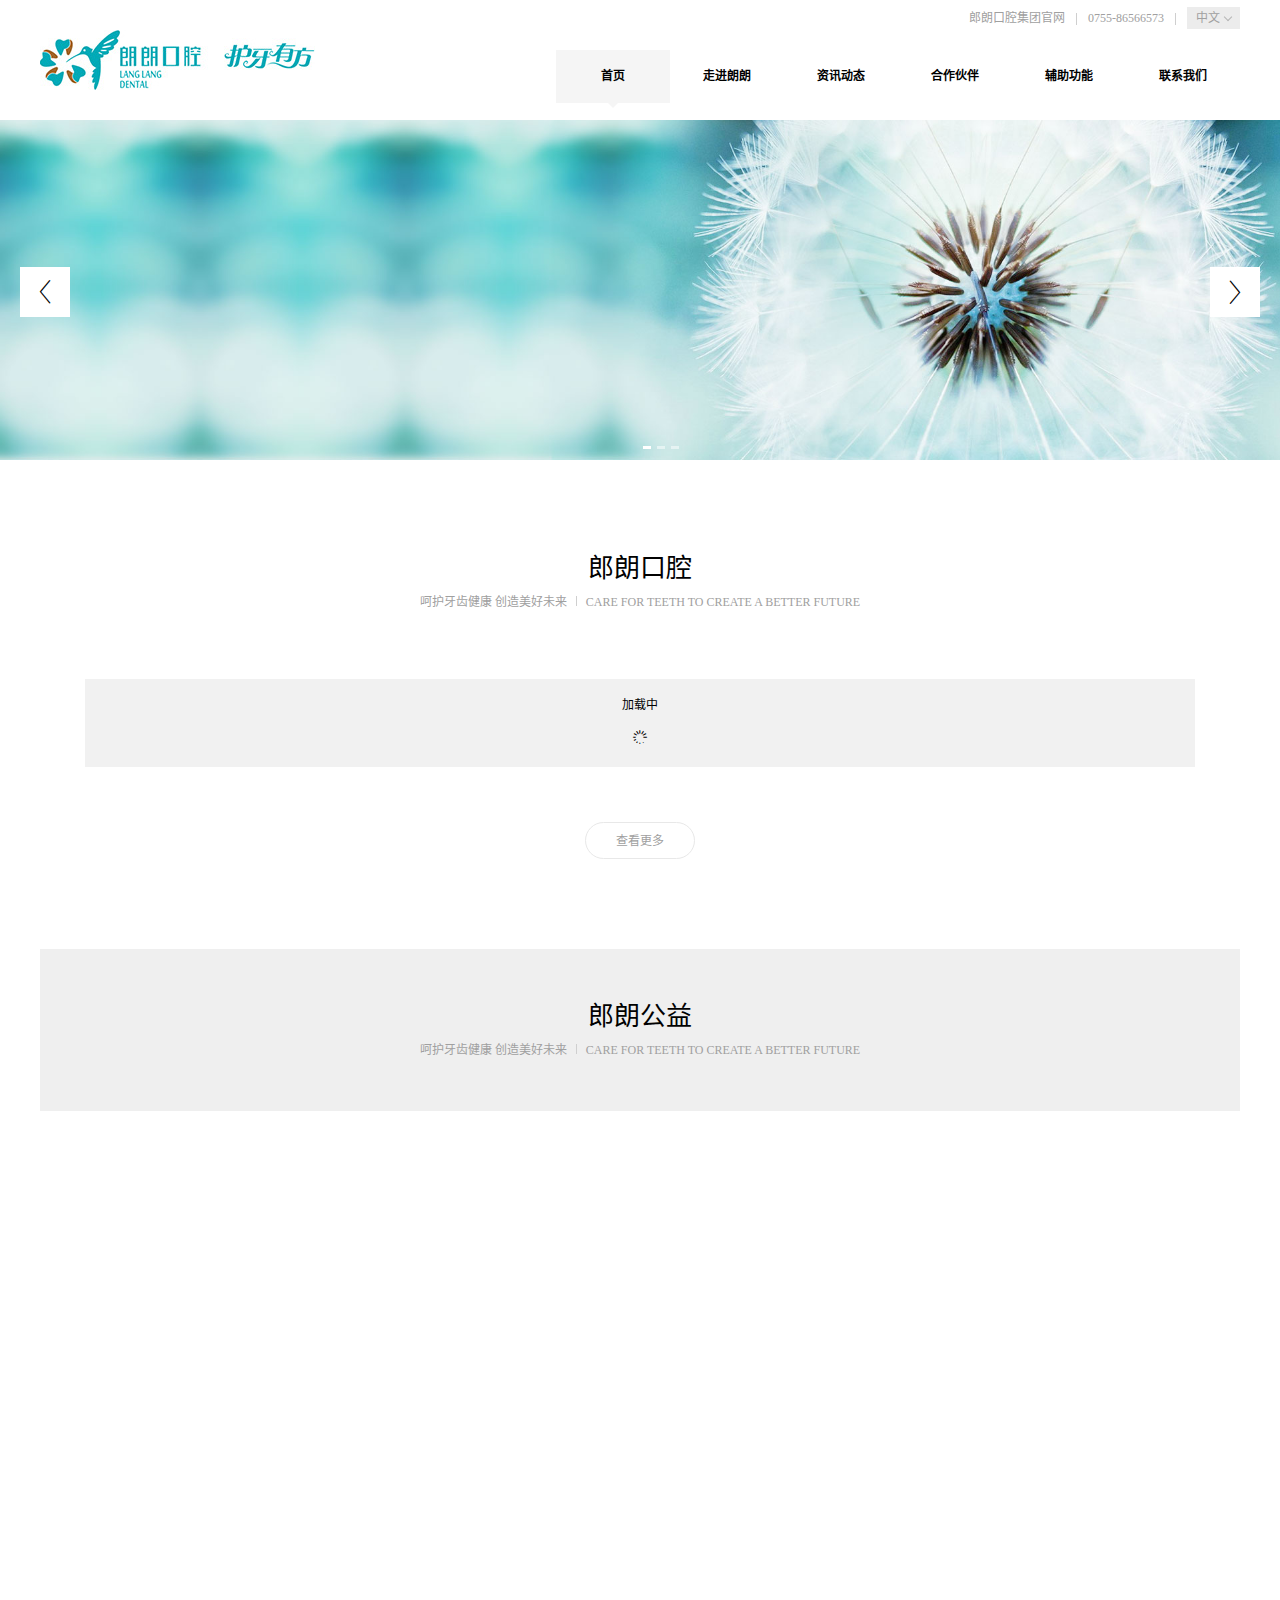
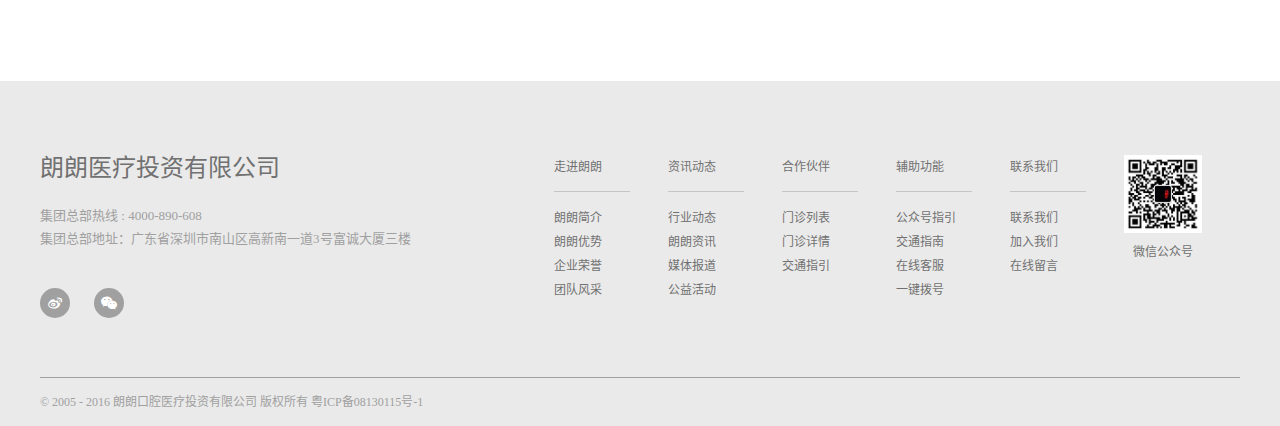
==== index.html @ 1590034e "中间广告部分采用弹性布局，用ajax获取内容" ====
<!DOCTYPE html>
<html lang="zh-cn">

<head>
  <meta charset="UTF-8" />
  <meta name="viewport" content="width=device-width, initial-scale=1.0" />
  <meta http-equiv="X-UA-Compatible" content="ie=edge,chrome=1" />
  <meta name="description" content="" />
  <meta name="keywords" content="" />
  <link rel="shortcut icon" href="favicon.ico" type="image/x-icon" />
  <link rel="stylesheet" href="./css/normalize.css" />
  <link rel="stylesheet" href="./css/common.css" />
  <link rel="stylesheet" href="./css/main.css" />
  <link rel="stylesheet" href="./front/iconfont/iconfont.css">

  <title>郎朗口腔</title>
</head>

<body>
  <!-- 头部start -->
  <div class="container">
    <header class="clearfix">
      <h1 class="logo pull-left">
        <a href="index.html" title="郎朗口腔">
          <!-- 上传到服务器href改成/即可 -->
          <img src="./images/logo.jpg" alt="郎朗口腔" />
        </a>
      </h1>
      <div class="pull-right">
        <div class="menu-link clearfix">
          <div class="lang">
            中文
            <!-- <i class="icon-arrow"></i> -->
            <ul>
              <li><a href="javascript:;">中文</a></li>
              <li><a href="javascript:;">英文</a></li>
            </ul>
          </div>
          <span class="link"></span>
          <a href="tel:0755-86566573" title="0755-86566573">0755-86566573</a>
          <span class="link"></span>
          <a href="index.html" title="郎朗口腔集团官网">郎朗口腔集团官网</a>
        </div>
        <!-- 无限极下拉菜单 -->
        <nav>
          <ul class="clearfix">
            <li class="current">
              <a href="javascript:;">首页</a>
              <ul>
                <li>
                  <a href="javascript:;" title="朗朗简介">朗朗简介</a>
                </li>
                <li>
                  <a href="javascript:;" title="朗朗优势">朗朗优势</a>
                </li>
                <li>
                  <a href="javascript:;" title="核心团队">核心团队</a>
                </li>
                <li>
                  <a href="javascript:;" title="郎朗历程">郎朗历程</a>
                  <ul>
                    <li>
                      <a href="javascript:;" title="朗朗简介">朗朗简介</a>
                    </li>
                    <li>
                      <a href="javascript:;" title="朗朗优势">朗朗优势</a>
                    </li>
                    <li>
                      <a href="javascript:;" title="核心团队">核心团队</a>
                    </li>
                    <li>
                      <a href="javascript:;" title="郎朗历程">郎朗历程</a>
                      <ul>
                        <li>
                          <a href="javascript:;" title="朗朗简介">朗朗简介</a>
                        </li>
                        <li>
                          <a href="javascript:;" title="朗朗优势">朗朗优势</a>
                        </li>
                        <li>
                          <a href="javascript:;" title="核心团队">核心团队</a>
                        </li>
                        <li>
                          <a href="javascript:;" title="郎朗历程">郎朗历程</a>
                        </li>
                      </ul>
                    </li>
                  </ul>
                </li>
              </ul>
            </li>
            <li>
              <a href="javascript:;">走进朗朗</a>
              <ul>
                <li>
                  <a href="javascript:;" title="朗朗简介">朗朗简介</a>
                </li>
                <li>
                  <a href="javascript:;" title="朗朗优势">朗朗优势</a>
                </li>
                <li>
                  <a href="javascript:;" title="核心团队">核心团队</a>
                </li>
                <li>
                  <a href="javascript:;" title="郎朗历程">郎朗历程</a>
                </li>
              </ul>
            </li>
            <li>
              <a href="javascript:;">资讯动态</a>
              <ul>
                <li>
                  <a href="javascript:;" title="朗朗简介">朗朗简介</a>
                </li>
                <li>
                  <a href="javascript:;" title="朗朗优势">朗朗优势</a>
                </li>
                <li>
                  <a href="javascript:;" title="核心团队">核心团队</a>
                </li>
                <li>
                  <a href="javascript:;" title="郎朗历程">郎朗历程</a>
                </li>
              </ul>
            </li>
            <li>
              <a href="javascript:;">合作伙伴</a>
              <ul>
                <li>
                  <a href="javascript:;" title="朗朗简介">朗朗简介</a>
                </li>
                <li>
                  <a href="javascript:;" title="朗朗优势">朗朗优势</a>
                </li>
                <li>
                  <a href="javascript:;" title="核心团队">核心团队</a>
                </li>
                <li>
                  <a href="javascript:;" title="郎朗历程">郎朗历程</a>
                </li>
              </ul>
            </li>
            <li>
              <a href="javascript:;">辅助功能</a>
              <ul>
                <li>
                  <a href="javascript:;" title="朗朗简介">朗朗简介</a>
                </li>
                <li>
                  <a href="javascript:;" title="朗朗优势">朗朗优势</a>
                </li>
                <li>
                  <a href="javascript:;" title="核心团队">核心团队</a>
                </li>
                <li>
                  <a href="javascript:;" title="郎朗历程">郎朗历程</a>
                </li>
              </ul>
            </li>
            <li>
              <a href="javascript:;">联系我们</a>
              <ul>
                <li>
                  <a href="javascript:;" title="朗朗简介">朗朗简介</a>
                </li>
                <li>
                  <a href="javascript:;" title="朗朗优势">朗朗优势</a>
                </li>
                <li>
                  <a href="javascript:;" title="核心团队">核心团队</a>
                </li>
                <li>
                  <a href="javascript:;" title="郎朗历程">郎朗历程</a>
                </li>
              </ul>
            </li>
          </ul>
        </nav>
      </div>
    </header>
  </div>
  <!-- 头部end -->
  <!-- 幻灯片区域start -->
  <div id="slide-wrap">
    <div class="slide-content">
      <ul class="clearfix">
        <li>
          <img src="./images/img.jpg" alt="朗朗口腔" width="100%" />
        </li>
        <li>
          <img src="./images/img.jpg" alt="朗朗口腔" width="100%" />
        </li>
        <li>
          <img src="./images/img.jpg" alt="朗朗口腔" width="100%" />
        </li>
      </ul>
    </div>
    <ul class="slide-nav">
      <a href="javascript:void(0);" class="current"></a>
      <a href="javascript:void(0);"></a>
      <a href="javascript:void(0);"></a>
    </ul>
    <span class="slide-prev"><i class="iconfont icon-jiantou-copy"></i></span>
    <span class="slide-next"><i class="iconfont icon-jiantou"></i></span>
  </div>
  <!-- 幻灯片区域end -->
  <!-- 内容区 -->
  <div class="container">
    <!-- 郎朗口腔start -->
    <div class="main-column padding-top-90 padding-bottom-70">
      <h3>郎朗口腔</h3>
      <p>呵护牙齿健康 创造美好未来<span></span>CARE FOR TEETH TO CREATE A BETTER FUTURE</p>
    </div>
    <div class="info-list">
      <div id="infoListWrap">
      </div>
      <a href="javascript:;" class="more-link">查看更多</a>
    </div>
    <!-- 郎朗口腔end -->

    <!-- 郎朗公益start -->
    <section class="welfare">
      <header>
        <div class="main-column padding-top-53 padding-bottom-53">
          <h3>郎朗公益</h3>
          <p>呵护牙齿健康 创造美好未来<span></span>CARE FOR TEETH TO CREATE A BETTER FUTURe</p>
        </div>
      </header>
      <div class="welfare-wrap" id="welfareWrap">
        <!-- <div class="row">
          <div class="content-flex">
            <div class="content-flex-big">
              <img src="images/pic002.jpg" alt="爱能养老院活动">
            </div>
            <div class="content-flex-small" style="background-color:#eae9e4;">
              <div class="content-dec">
                <h4 class="title">爱能养老院活动</h4>
                <time datetime="2016-09-17" public="2016-09-17 12:00:00">2016-09-17</time>
                <i class="line"></i>
                <a href="" class="link-more">查看更多<i class="iconfont icon-jiantou1"></i></a>
              </div>
            </div>
          </div>
        </div>
        <div class="row">
          <div class="content-flex">
            <div class="content-flex-big">
              <div class="content-dec">
                <h4 class="title">美吉姆早教义诊活动</h4>
                <time datetime="2016-09-17" public="2016-09-17 12:00:00">2016-09-17</time>
                <i class="line"></i>
                <p>
                  在“牙齿健康从娃娃抓起”大型美吉姆公益义诊活动现场，参与活动的朗朗口腔辽宁分公司儿童口腔专家王阳有着丰富的临床治疗经验，包括儿童龋病、儿童口腔外科、儿童错颌畸形早期矫治等，囊括了儿童口腔健康的各个方面。王医生现场对孩子们进行了细致的口腔检查
                </p>
                <a href="" class="link-more">查看更多<i class="iconfont icon-jiantou1"></i></a>
              </div>
            </div>
            <div class="content-flex-small">
              <img src="images/pic003.jpg" alt="美吉姆早教义诊活动">
            </div>
          </div>
        </div>
        <div class="row">
          <div class="content-flex">
            <div class="content-flex-big" style="background-color:#e03854;">
              <div class="content-dec">
                <h4 class="title">商业城公益捐赠活动</h4>
                <time datetime="2016-09-17" public="2016-09-17 12:00:00">2016-09-17</time>
                <i class="line"></i>
                <p>
                  朗朗口腔辽宁分公司于2016年9月17日在沈阳核心商圈中街商业城举办公益助残捐赠活动，本次共计为辽宁省残疾人福利基金会捐助善款184500元，朗朗口腔辽宁分公司CEO张显威、总经理杜忠华、原省委宣传部副部长葛本亮、辽宁省残联秘书长胡雅菊、商业城总经理刘丽
                </p>
                <a href="" class="link-more">查看更多<i class="iconfont icon-jiantou1"></i></a>
              </div>
            </div>
            <div class="content-flex-small">
              <img src="images/pic004.jpg" alt="商业城公益捐赠活动">
            </div>
          </div>
        </div> -->
      </div>
  </div>
  </section>
  <!-- 郎朗公益end -->
  </div>
  <!-- 页脚 -->
  <footer>
    <div class="container">
      <div class="clearfix">
        <div class="pull-left">
          <address class="footer-contact-info">
            <h5>朗朗医疗投资有限公司</h5>
            <p>
              集团总部热线 : <a href="tel:4000-890-608" title="4000-890-608">4000-890-608</a>
            </p>
            <p>
              集团总部地址：广东省深圳市南山区高新南一道3号富诚大厦三楼
            </p>
          </address>
          <ul class="share clearfix">
            <a href="">
              <p><img src="./images/code.jpg" alt=""></p>
              <i class="iconfont icon-weibo"></i>
            </a>
            <a href="">
              <p><img src="./images/code.jpg" alt=""></p>
              <i class="iconfont icon-weixin"></i>
            </a>
          </ul>
        </div>
        <div class="pull-right">
          <ul class="footer-menu clearfix">
            <dl>
              <dt><a href="" title="走进朗朗">走进朗朗</a></dt>
              <dd><a href="" title="朗朗简介">朗朗简介</a></dd>
              <dd><a href="" title="朗朗优势">朗朗优势</a></dd>
              <dd><a href="" title="企业荣誉">企业荣誉</a></dd>
              <dd><a href="" title="团队风采">团队风采</a></dd>
            </dl>

            <dl>
              <dt><a href="" title="资讯动态">资讯动态</a></dt>
              <dd><a href="" title="行业动态">行业动态</a></dd>
              <dd><a href="" title="朗朗资讯">朗朗资讯</a></dd>
              <dd><a href="" title="媒体报道">媒体报道</a></dd>
              <dd><a href="" title="公益活动">公益活动</a></dd>
            </dl>
            <dl>
              <dt><a href="" title="合作伙伴">合作伙伴</a></dt>
              <dd><a href="" title="门诊列表">门诊列表</a></dd>
              <dd><a href="" title="门诊详情">门诊详情</a></dd>
              <dd><a href="" title="交通指引">交通指引</a></dd>
            </dl>
            <dl>
              <dt><a href="" title="辅助功能">辅助功能</a></dt>
              <dd><a href="" title="公众号指引">公众号指引</a></dd>
              <dd><a href="" title="交通指南">交通指南</a></dd>
              <dd><a href="" title="在线客服">在线客服</a></dd>
              <dd><a href="" title="一键拨号">一键拨号</a></dd>
            </dl>
            <dl>
              <dt><a href="" title="联系我们">联系我们</a></dt>
              <dd><a href="" title="联系我们">联系我们</a></dd>
              <dd><a href="" title="加入我们">加入我们</a></dd>
              <dd><a href="" title="在线留言">在线留言</a></dd>
            </dl>
            <dl>
              <div class="wechat-code">
                <img src="./images/code.jpg" alt="扫码关注朗朗口腔">
                <p class="text-center">微信公众号</p>
              </div>
            </dl>
          </ul>

        </div>
      </div>
      <div id="copyright">© 2005 - 2016 朗朗口腔医疗投资有限公司 版权所有 粤ICP备08130115号-1</div>
    </div>
  </footer>
  <script src="./js/jquery.min.js"></script>
  <script src="./js/common.js"></script>
  <script src="./js/banner.js"></script>
  <script>
    loadingMsg({
      wrap: 'infoListWrap',
      msg: '加载中'
    });
    $.ajax({
      url: "./data/index.php",
      dataType: "json",
      async: true,
      cache: false,
      data: {
        "categoryId": 123456
      },
      type: "POST",
      beforeSend: function () {

      },
      success: function (req) {
        let infoListWrap = document.getElementById('infoListWrap');
        if (!req.data || req.data.length === 0) {
          loadingMsg({
            wrap: 'infoListWrap',
            msg: '当前没有数据'
          });
          return false;
        }
        let ul = '<ul class="clearfix">';
        let n = req.data.length;
        console.log(n);
        req.data.forEach(item => {

          let img = item.imgUrl;
          let title = item.title;
          let dec = item.dec;
          ul += `<figure>
                <a href="./data/newsDetail.php?id=${item.id}">
                <img src="${img}" alt="${title}">
                <figcaption>${title}</figcaption>
                <p>${dec}</p>
                </a>
              </figure>`;
        })
        ul += '</ul>';

        infoListWrap.innerHTML = ul;
      },
      complete: function () {

      },
      error: function () {

      }
    });
    $.ajax({
      url: "./data/index.php",
      dataType: "json",
      async: true,
      cache: false,
      data: {
        module: "welfare",
        categoryId: 10000
      },
      type: "POST",
      beforeSend: function () {
      },
      success: function (req) {
        let welfare = document.getElementById('welfareWrap');
        let data = req.data;
        let html = '';
        html += `
          <div class="row">
            <div class="content-flex">
              <div class="content-flex-big">
                <img src="${data[0].imgUrl}" alt="${data[0].title}">
              </div>
              <div class="content-flex-small" style="background-color:#${data[0].bgColor}">
                <div class="content-dec">
                  <h4 class="title">${data[0].title}</h4>
                  <time datetime="${data[0].date}" public="${data[0].date}">${data[0].date}</time>
                  <i class="line"></i>
                  <a href="" class="link-more">查看更多<i class="iconfont icon-jiantou1"></i></a>
                </div>
              </div>
            </div>
          </div>
          `;
        data.forEach((item, index) => {
          if(index!=0){
            html += `
            <div class="row">
              <div class="content-flex">
                <div class="content-flex-big ${item.color}" style="background-color:#${item.bgColor}">
                  <div class="content-dec">
                    <h4 class="title">${item.title}</h4>
                    <time datetime="${item.date}" public="${item.date} 12:00:00">${item.date}</time>
                    <i class="line"></i>
                    <p>${item.dec}</p>
                    <a href="" class="link-more">查看更多<i class="iconfont icon-jiantou1"></i></a>
                  </div>
                </div>
                <div class="content-flex-small">
                  <img src="${item.imgUrl}" alt="${item.title}">
                </div>
              </div>
            </div>
          `;
          }
        })
        welfare.innerHTML = html;
      },
      complete: function () {
      },
      error: function () {
      }
    });
  </script>
</body>

</html>
---- css/common.css ----
@charset "UTF-8";
.color-main {
  color: #21b8c6; }

.color-second {
  color: #b45d01; }

.text-main {
  color: #010101; }

.container {
  width: 1200px;
  margin: 0 auto;
  /* 居中 */ }

.pull-left {
  float: left; }

.pull-right {
  float: right; }

.text-left {
  text-align: left; }

.text-right {
  text-align: right; }

.text-center {
  text-align: center; }

.logo {
  /* float: left; logo在最左边 */
  margin: 30px 0;
  /* 解决图片下方空隙的bug 因为图片默认是inline*/ }
  .logo img {
    display: block; }

/* 顶部的菜单 */
.menu-link {
  margin-top: 7px;
  margin-bottom: 21px;
  line-height: 22px; }
  .menu-link a,
  .menu-link span,
  .menu-link div {
    float: right; }
  .menu-link a {
    color: #a0a0a0; }
  .menu-link .link {
    width: 1px;
    height: 12px;
    margin: 6px 11px 0;
    /* 父级设置了行高，但是span里没有文字，所以无法垂直居中 */
    background-color: #cfcfcf; }

/* 语言菜单 */
.lang {
  position: relative;
  width: 53px;
  height: 22px;
  background-color: #ececec;
  color: #a0a0a0;
  text-align: center; }
  .lang:hover ul {
    display: block; }
  .lang:after {
    content: '';
    display: inline-block;
    width: 6px;
    height: 6px;
    margin: 0 0 2px 2px;
    /* 如果设置的宽高大于图片的宽高，图片会repeat */
    border-left: 1px solid #b5b5b5;
    border-bottom: 1px solid #b5b5b5;
    -webkit-box-sizing: border-box;
    -moz-box-sizing: border-box;
    -ms-box-sizing: border-box;
    -o-box-sizing: border-box;
    box-sizing: border-box;
    transform: rotate(-45deg); }
  .lang ul {
    display: none;
    position: absolute;
    z-index: 10;
    top: 100%;
    right: 0;
    width: 95px;
    background-color: #ececec; }
  .lang a {
    display: block;
    width: 100%;
    height: 28px;
    line-height: 28px;
    text-align: center; }
    .lang a:hover {
      color: #21b8c6;
      background-color: #e0e0e0; }

nav > ul > li {
  float: left; }
  nav > ul > li > a {
    color: black;
    font-weight: bold; }
    nav > ul > li > a:after {
      content: "";
      display: none;
      position: absolute;
      bottom: -5px;
      left: 50%;
      margin-left: -5px;
      z-index: 2;
      border-top: 5px solid #f5f5f5;
      border-right: 5px solid transparent;
      border-left: 5px solid transparent; }
  nav > ul > li:hover a, nav > ul > li.current a {
    background-color: #f5f5f5; }
    nav > ul > li:hover a::after, nav > ul > li.current a::after {
      display: block; }
  nav > ul > li > ul {
    padding-top: 17px; }
nav li {
  position: relative; }
  nav li:hover > ul {
    display: block; }
  nav li a {
    display: block;
    width: 114px;
    height: 53px;
    text-align: center;
    line-height: 53px; }
nav ul ul {
  display: none;
  position: absolute;
  z-index: 11;
  left: 0; }
  nav ul ul a {
    height: 41px;
    line-height: 41px;
    color: #3e3e3e; }
    nav ul ul a:hover {
      background-color: #eaeaea; }
  nav ul ul ul {
    left: 100%;
    top: 0; }

/* footer开始 */
footer {
  padding-top: 74px;
  background-color: #eaeaea; }

#copyright {
  margin-top: 59px;
  border-top: 1px solid #a0a0a0;
  line-height: 48px;
  color: #a0a0a0; }

.footer-contact-info h5 {
  margin-bottom: 22px;
  font-size: 24px;
  color: #717171;
  text-transform: uppercase; }
.footer-contact-info p {
  font-size: 13px;
  color: #a0a0a0;
  line-height: 23px; }
.footer-contact-info a {
  color: #a0a0a0; }

.share {
  margin-top: 38px; }
  .share a {
    position: relative;
    float: left;
    width: 30px;
    height: 30px;
    margin-right: 24px;
    background-color: #a0a0a0;
    line-height: 30px;
    text-align: center;
    color: #fff;
    font-size: 14px;
    /* 圆角 */
    border-radius: 100px; }
    .share a:hover p {
      visibility: visible;
      bottom: 150%;
      opacity: 1;
      filter: alpha(opacity=100); }
  .share p {
    visibility: hidden;
    /* 会占据文档流 */
    position: absolute;
    width: 80px;
    height: 80px;
    padding: 4px;
    bottom: 100%;
    left: 50%;
    margin-left: -44px;
    background-color: #fff;
    border-radius: 6px;
    opacity: 0;
    filter: alpha(opacity=0);
    filter: drop-shadow(0 0 10px rgba(0, 0, 0, 0.16));
    -webkit-transition: all 0.3s ease 0s;
    -moz-transition: all 0.3s ease 0s;
    -ms-transition: all 0.3s ease 0s;
    -o-transition: all 0.3s ease 0s;
    transition: all 0.3s ease 0s; }
    .share p::after {
      content: "";
      position: absolute;
      bottom: -4px;
      left: 50%;
      margin-left: -4px;
      border-top: 4px solid #fff;
      border-right: 4px solid transparent;
      border-left: 4px solid transparent; }
  .share img {
    width: 100%;
    height: 100%; }
  .share a:first-child:hover {
    background-color: #dc261b; }
  .share a:last-child:hover {
    background-color: #3cb035; }

.footer-menu dl {
  float: left;
  margin-right: 38px; }
  .footer-menu dl img {
    width: 100%;
    height: 100%;
    margin-bottom: 9px;
    border: 2px solid #fff;
    -webkit-box-sizing: border-box;
    -moz-box-sizing: border-box;
    -ms-box-sizing: border-box;
    -o-box-sizing: border-box;
    box-sizing: border-box; }
.footer-menu dt {
  padding-bottom: 17px;
  padding-right: 28px;
  margin-bottom: 14px;
  margin-top: 6px;
  border-bottom: 1px solid #c5c5c5; }
.footer-menu dd {
  line-height: 24px; }
.footer-menu a,
.footer-menu p {
  color: #717171; }

.wechat-code {
  width: 78px; }

/* 主体内容的标题 */
.main-column {
  text-align: center; }
  .main-column h3 {
    font-size: 26px;
    font-weight: normal; }
  .main-column p {
    margin-top: 12px;
    color: #a0a0a0;
    text-transform: uppercase; }
  .main-column span {
    display: inline-block;
    height: 10px;
    margin: 0 9px;
    border-left: 1px solid #cfcfcf; }

/* 加载提示 */
.loading-wait {
  padding: 20px 0;
  background-color: #f1f1f1;
  text-align: center;
  font-weight: normal; }
  .loading-wait .loading-icon {
    margin-top: 15px;
    -webkit-transform: rotate(0deg);
    -moz-transform: rotate(0deg);
    -ms-transform: rotate(0deg);
    -o-transform: rotate(0deg);
    transform: rotate(0deg);
    animation: loading 1s ease infinite; }

@keyframes loading {
  from {
    transform: rotate(0deg); }
  to {
    transform: rotate(360deg); } }
/* 查看更多按钮 */
.link-more {
  display: block;
  width: 92px;
  height: 29px;
  border: solid 1px #676767;
  line-height: 29px;
  text-align: center;
  color: #010101; }
  .link-more i {
    position: relative;
    top: 1px;
    margin-left: 6px;
    font-weight: 700; }

/* clearfix 清浮动 添加到父级元素上即可*/
.clearfix:after {
  content: ".";
  display: block;
  height: 0;
  clear: both;
  visibility: hidden; }

.clearfix {
  display: inline-block; }

* html .clearfix {
  height: 1%; }

.clearfix {
  display: block; }

/* for循环定义padding偏移量 */
.padding-top-1 {
  padding-top: 1px; }

.padding-bottom-1 {
  padding-bottom: 1px; }

.padding-top-2 {
  padding-top: 2px; }

.padding-bottom-2 {
  padding-bottom: 2px; }

.padding-top-3 {
  padding-top: 3px; }

.padding-bottom-3 {
  padding-bottom: 3px; }

.padding-top-4 {
  padding-top: 4px; }

.padding-bottom-4 {
  padding-bottom: 4px; }

.padding-top-5 {
  padding-top: 5px; }

.padding-bottom-5 {
  padding-bottom: 5px; }

.padding-top-6 {
  padding-top: 6px; }

.padding-bottom-6 {
  padding-bottom: 6px; }

.padding-top-7 {
  padding-top: 7px; }

.padding-bottom-7 {
  padding-bottom: 7px; }

.padding-top-8 {
  padding-top: 8px; }

.padding-bottom-8 {
  padding-bottom: 8px; }

.padding-top-9 {
  padding-top: 9px; }

.padding-bottom-9 {
  padding-bottom: 9px; }

.padding-top-10 {
  padding-top: 10px; }

.padding-bottom-10 {
  padding-bottom: 10px; }

.padding-top-11 {
  padding-top: 11px; }

.padding-bottom-11 {
  padding-bottom: 11px; }

.padding-top-12 {
  padding-top: 12px; }

.padding-bottom-12 {
  padding-bottom: 12px; }

.padding-top-13 {
  padding-top: 13px; }

.padding-bottom-13 {
  padding-bottom: 13px; }

.padding-top-14 {
  padding-top: 14px; }

.padding-bottom-14 {
  padding-bottom: 14px; }

.padding-top-15 {
  padding-top: 15px; }

.padding-bottom-15 {
  padding-bottom: 15px; }

.padding-top-16 {
  padding-top: 16px; }

.padding-bottom-16 {
  padding-bottom: 16px; }

.padding-top-17 {
  padding-top: 17px; }

.padding-bottom-17 {
  padding-bottom: 17px; }

.padding-top-18 {
  padding-top: 18px; }

.padding-bottom-18 {
  padding-bottom: 18px; }

.padding-top-19 {
  padding-top: 19px; }

.padding-bottom-19 {
  padding-bottom: 19px; }

.padding-top-20 {
  padding-top: 20px; }

.padding-bottom-20 {
  padding-bottom: 20px; }

.padding-top-21 {
  padding-top: 21px; }

.padding-bottom-21 {
  padding-bottom: 21px; }

.padding-top-22 {
  padding-top: 22px; }

.padding-bottom-22 {
  padding-bottom: 22px; }

.padding-top-23 {
  padding-top: 23px; }

.padding-bottom-23 {
  padding-bottom: 23px; }

.padding-top-24 {
  padding-top: 24px; }

.padding-bottom-24 {
  padding-bottom: 24px; }

.padding-top-25 {
  padding-top: 25px; }

.padding-bottom-25 {
  padding-bottom: 25px; }

.padding-top-26 {
  padding-top: 26px; }

.padding-bottom-26 {
  padding-bottom: 26px; }

.padding-top-27 {
  padding-top: 27px; }

.padding-bottom-27 {
  padding-bottom: 27px; }

.padding-top-28 {
  padding-top: 28px; }

.padding-bottom-28 {
  padding-bottom: 28px; }

.padding-top-29 {
  padding-top: 29px; }

.padding-bottom-29 {
  padding-bottom: 29px; }

.padding-top-30 {
  padding-top: 30px; }

.padding-bottom-30 {
  padding-bottom: 30px; }

.padding-top-31 {
  padding-top: 31px; }

.padding-bottom-31 {
  padding-bottom: 31px; }

.padding-top-32 {
  padding-top: 32px; }

.padding-bottom-32 {
  padding-bottom: 32px; }

.padding-top-33 {
  padding-top: 33px; }

.padding-bottom-33 {
  padding-bottom: 33px; }

.padding-top-34 {
  padding-top: 34px; }

.padding-bottom-34 {
  padding-bottom: 34px; }

.padding-top-35 {
  padding-top: 35px; }

.padding-bottom-35 {
  padding-bottom: 35px; }

.padding-top-36 {
  padding-top: 36px; }

.padding-bottom-36 {
  padding-bottom: 36px; }

.padding-top-37 {
  padding-top: 37px; }

.padding-bottom-37 {
  padding-bottom: 37px; }

.padding-top-38 {
  padding-top: 38px; }

.padding-bottom-38 {
  padding-bottom: 38px; }

.padding-top-39 {
  padding-top: 39px; }

.padding-bottom-39 {
  padding-bottom: 39px; }

.padding-top-40 {
  padding-top: 40px; }

.padding-bottom-40 {
  padding-bottom: 40px; }

.padding-top-41 {
  padding-top: 41px; }

.padding-bottom-41 {
  padding-bottom: 41px; }

.padding-top-42 {
  padding-top: 42px; }

.padding-bottom-42 {
  padding-bottom: 42px; }

.padding-top-43 {
  padding-top: 43px; }

.padding-bottom-43 {
  padding-bottom: 43px; }

.padding-top-44 {
  padding-top: 44px; }

.padding-bottom-44 {
  padding-bottom: 44px; }

.padding-top-45 {
  padding-top: 45px; }

.padding-bottom-45 {
  padding-bottom: 45px; }

.padding-top-46 {
  padding-top: 46px; }

.padding-bottom-46 {
  padding-bottom: 46px; }

.padding-top-47 {
  padding-top: 47px; }

.padding-bottom-47 {
  padding-bottom: 47px; }

.padding-top-48 {
  padding-top: 48px; }

.padding-bottom-48 {
  padding-bottom: 48px; }

.padding-top-49 {
  padding-top: 49px; }

.padding-bottom-49 {
  padding-bottom: 49px; }

.padding-top-50 {
  padding-top: 50px; }

.padding-bottom-50 {
  padding-bottom: 50px; }

.padding-top-51 {
  padding-top: 51px; }

.padding-bottom-51 {
  padding-bottom: 51px; }

.padding-top-52 {
  padding-top: 52px; }

.padding-bottom-52 {
  padding-bottom: 52px; }

.padding-top-53 {
  padding-top: 53px; }

.padding-bottom-53 {
  padding-bottom: 53px; }

.padding-top-54 {
  padding-top: 54px; }

.padding-bottom-54 {
  padding-bottom: 54px; }

.padding-top-55 {
  padding-top: 55px; }

.padding-bottom-55 {
  padding-bottom: 55px; }

.padding-top-56 {
  padding-top: 56px; }

.padding-bottom-56 {
  padding-bottom: 56px; }

.padding-top-57 {
  padding-top: 57px; }

.padding-bottom-57 {
  padding-bottom: 57px; }

.padding-top-58 {
  padding-top: 58px; }

.padding-bottom-58 {
  padding-bottom: 58px; }

.padding-top-59 {
  padding-top: 59px; }

.padding-bottom-59 {
  padding-bottom: 59px; }

.padding-top-60 {
  padding-top: 60px; }

.padding-bottom-60 {
  padding-bottom: 60px; }

.padding-top-61 {
  padding-top: 61px; }

.padding-bottom-61 {
  padding-bottom: 61px; }

.padding-top-62 {
  padding-top: 62px; }

.padding-bottom-62 {
  padding-bottom: 62px; }

.padding-top-63 {
  padding-top: 63px; }

.padding-bottom-63 {
  padding-bottom: 63px; }

.padding-top-64 {
  padding-top: 64px; }

.padding-bottom-64 {
  padding-bottom: 64px; }

.padding-top-65 {
  padding-top: 65px; }

.padding-bottom-65 {
  padding-bottom: 65px; }

.padding-top-66 {
  padding-top: 66px; }

.padding-bottom-66 {
  padding-bottom: 66px; }

.padding-top-67 {
  padding-top: 67px; }

.padding-bottom-67 {
  padding-bottom: 67px; }

.padding-top-68 {
  padding-top: 68px; }

.padding-bottom-68 {
  padding-bottom: 68px; }

.padding-top-69 {
  padding-top: 69px; }

.padding-bottom-69 {
  padding-bottom: 69px; }

.padding-top-70 {
  padding-top: 70px; }

.padding-bottom-70 {
  padding-bottom: 70px; }

.padding-top-71 {
  padding-top: 71px; }

.padding-bottom-71 {
  padding-bottom: 71px; }

.padding-top-72 {
  padding-top: 72px; }

.padding-bottom-72 {
  padding-bottom: 72px; }

.padding-top-73 {
  padding-top: 73px; }

.padding-bottom-73 {
  padding-bottom: 73px; }

.padding-top-74 {
  padding-top: 74px; }

.padding-bottom-74 {
  padding-bottom: 74px; }

.padding-top-75 {
  padding-top: 75px; }

.padding-bottom-75 {
  padding-bottom: 75px; }

.padding-top-76 {
  padding-top: 76px; }

.padding-bottom-76 {
  padding-bottom: 76px; }

.padding-top-77 {
  padding-top: 77px; }

.padding-bottom-77 {
  padding-bottom: 77px; }

.padding-top-78 {
  padding-top: 78px; }

.padding-bottom-78 {
  padding-bottom: 78px; }

.padding-top-79 {
  padding-top: 79px; }

.padding-bottom-79 {
  padding-bottom: 79px; }

.padding-top-80 {
  padding-top: 80px; }

.padding-bottom-80 {
  padding-bottom: 80px; }

.padding-top-81 {
  padding-top: 81px; }

.padding-bottom-81 {
  padding-bottom: 81px; }

.padding-top-82 {
  padding-top: 82px; }

.padding-bottom-82 {
  padding-bottom: 82px; }

.padding-top-83 {
  padding-top: 83px; }

.padding-bottom-83 {
  padding-bottom: 83px; }

.padding-top-84 {
  padding-top: 84px; }

.padding-bottom-84 {
  padding-bottom: 84px; }

.padding-top-85 {
  padding-top: 85px; }

.padding-bottom-85 {
  padding-bottom: 85px; }

.padding-top-86 {
  padding-top: 86px; }

.padding-bottom-86 {
  padding-bottom: 86px; }

.padding-top-87 {
  padding-top: 87px; }

.padding-bottom-87 {
  padding-bottom: 87px; }

.padding-top-88 {
  padding-top: 88px; }

.padding-bottom-88 {
  padding-bottom: 88px; }

.padding-top-89 {
  padding-top: 89px; }

.padding-bottom-89 {
  padding-bottom: 89px; }

.padding-top-90 {
  padding-top: 90px; }

.padding-bottom-90 {
  padding-bottom: 90px; }

.padding-top-91 {
  padding-top: 91px; }

.padding-bottom-91 {
  padding-bottom: 91px; }

.padding-top-92 {
  padding-top: 92px; }

.padding-bottom-92 {
  padding-bottom: 92px; }

.padding-top-93 {
  padding-top: 93px; }

.padding-bottom-93 {
  padding-bottom: 93px; }

.padding-top-94 {
  padding-top: 94px; }

.padding-bottom-94 {
  padding-bottom: 94px; }

.padding-top-95 {
  padding-top: 95px; }

.padding-bottom-95 {
  padding-bottom: 95px; }

.padding-top-96 {
  padding-top: 96px; }

.padding-bottom-96 {
  padding-bottom: 96px; }

.padding-top-97 {
  padding-top: 97px; }

.padding-bottom-97 {
  padding-bottom: 97px; }

.padding-top-98 {
  padding-top: 98px; }

.padding-bottom-98 {
  padding-bottom: 98px; }

.padding-top-99 {
  padding-top: 99px; }

.padding-bottom-99 {
  padding-bottom: 99px; }

.padding-top-100 {
  padding-top: 100px; }

.padding-bottom-100 {
  padding-bottom: 100px; }
---- css/main.css ----
@charset "UTF-8";
#slide-wrap {
  position: relative;
  overflow: hidden; }

.slide-content {
  position: relative;
  left: 0;
  -webkit-transition: all 1s ease 0s;
  -moz-transition: all 1s ease 0s;
  -ms-transition: all 1s ease 0s;
  -o-transition: all 1s ease 0s;
  transition: all 1s ease 0s; }
  .slide-content li {
    float: left; }

.slide-nav {
  position: absolute;
  left: 50%;
  bottom: 15px;
  font-size: 0;
  z-index: 2;
  text-align: center; }
  .slide-nav a {
    display: inline-block;
    width: 8px;
    height: 3px;
    margin: 0 3px;
    background-color: #fff;
    opacity: 0.5;
    filter: alpha(opacity=50); }
    .slide-nav a.current {
      opacity: 1;
      filter: alpha(opacity=100); }

.slide-prev,
.slide-next {
  position: absolute;
  top: 50%;
  width: 50px;
  height: 50px;
  margin-top: -25px;
  background-color: #fff;
  line-height: 50px;
  text-align: center;
  cursor: pointer; }
  .slide-prev .iconfont,
  .slide-next .iconfont {
    font-size: 24px; }

.slide-next {
  right: 20px; }

.slide-prev {
  left: 20px; }

/* 图文列表 */
.info-list {
  padding: 0 45px; }
  .info-list figure {
    float: left;
    width: 33.33333%;
    padding: 0 25px;
    -webkit-box-sizing: border-box;
    -moz-box-sizing: border-box;
    -ms-box-sizing: border-box;
    -o-box-sizing: border-box;
    box-sizing: border-box; }
  .info-list img {
    width: 100%; }
  .info-list figcaption {
    padding: 24px 0 10px 0;
    margin-bottom: 11px;
    border-bottom: 1px solid #a0a0a0;
    font-size: 18px;
    color: #010101; }
  .info-list p {
    line-height: 22px;
    color: #a0a0a0; }

.more-link {
  display: block;
  width: 108px;
  height: 35px;
  margin: 55px auto 90px;
  border: solid 1px #e8e8e8;
  border-radius: 100px;
  font-weight: normal;
  line-height: 37px;
  color: #a0a0a0;
  text-align: center;
  -webkit-transition: all 0.5s ease 0s;
  -moz-transition: all 0.5s ease 0s;
  -ms-transition: all 0.5s ease 0s;
  -o-transition: all 0.5s ease 0s;
  transition: all 0.5s ease 0s; }
  .more-link:hover {
    background-color: #21b8c6;
    color: #fff;
    border-color: #21b8c6; }

/* 郎朗公益 */
.welfare header {
  background-color: #efefef; }

.welfare-wrap {
  display: flex;
  height: 570px;
    /* .content-big {
        height: 380px;
    }

    .content-small {
        height: 190px;
    } */ }
  .welfare-wrap .row {
    flex: 1; }
  .welfare-wrap .row:last-child .content-flex-small {
    order: 1; }
  .welfare-wrap .row:last-child .content-flex-big {
    order: 2; }
  .welfare-wrap .content-flex {
    display: flex;
    height: 100%;
    /* 等于父元素 */
    flex-direction: column; }
  .welfare-wrap .content-flex-big {
    flex: 2; }
  .welfare-wrap .content-flex-small {
    flex: 1; }
  .welfare-wrap img {
    display: block;
    /* 解决图片底部的空隙 */ }
  .welfare-wrap .content-dec {
    padding: 42px 48px 0 40px; }
    .welfare-wrap .content-dec .title {
      font-size: 24px; }
    .welfare-wrap .content-dec time {
      display: block;
      margin: 12px 0 19px;
      opacity: .5;
      filter: alpha(opacity=50); }
    .welfare-wrap .content-dec .line {
      display: block;
      width: 38px;
      height: 1px;
      margin-bottom: 31px;
      background-color: #010101;
      opacity: 0.2;
      filter: alpha(opacity=20); }
    .welfare-wrap .content-dec p {
      line-height: 24px;
      color: #010101;
      font-weight: normal; }
    .welfare-wrap .content-dec .link-more {
      margin-top: 16px; }
  .welfare-wrap .color-white .title,
  .welfare-wrap .color-white time,
  .welfare-wrap .color-white p,
  .welfare-wrap .color-white .dec,
  .welfare-wrap .color-white .link-more {
    color: #fff; }
  .welfare-wrap .color-white .link-more {
    border-color: #fff; }
---- front/iconfont/iconfont.css ----
@font-face {font-family: "iconfont";
  src: url('iconfont.eot?t=1590669801693'); /* IE9 */
  src: url('iconfont.eot?t=1590669801693#iefix') format('embedded-opentype'), /* IE6-IE8 */
  url('[data-uri]') format('woff2'),
  url('iconfont.woff?t=1590669801693') format('woff'),
  url('iconfont.ttf?t=1590669801693') format('truetype'), /* chrome, firefox, opera, Safari, Android, iOS 4.2+ */
  url('iconfont.svg?t=1590669801693#iconfont') format('svg'); /* iOS 4.1- */
}

.iconfont {
  font-family: "iconfont" !important;
  font-size: 16px;
  font-style: normal;
  -webkit-font-smoothing: antialiased;
  -moz-osx-font-smoothing: grayscale;
}

.icon-jiantou1:before {
  content: "\e637";
}

.icon-jiazai:before {
  content: "\e72f";
}

.icon-weibo:before {
  content: "\e643";
}

.icon-weixin:before {
  content: "\e62e";
}

.icon-jiantou-copy:before {
  content: "\e634";
}

.icon-jiantou:before {
  content: "\e633";
}
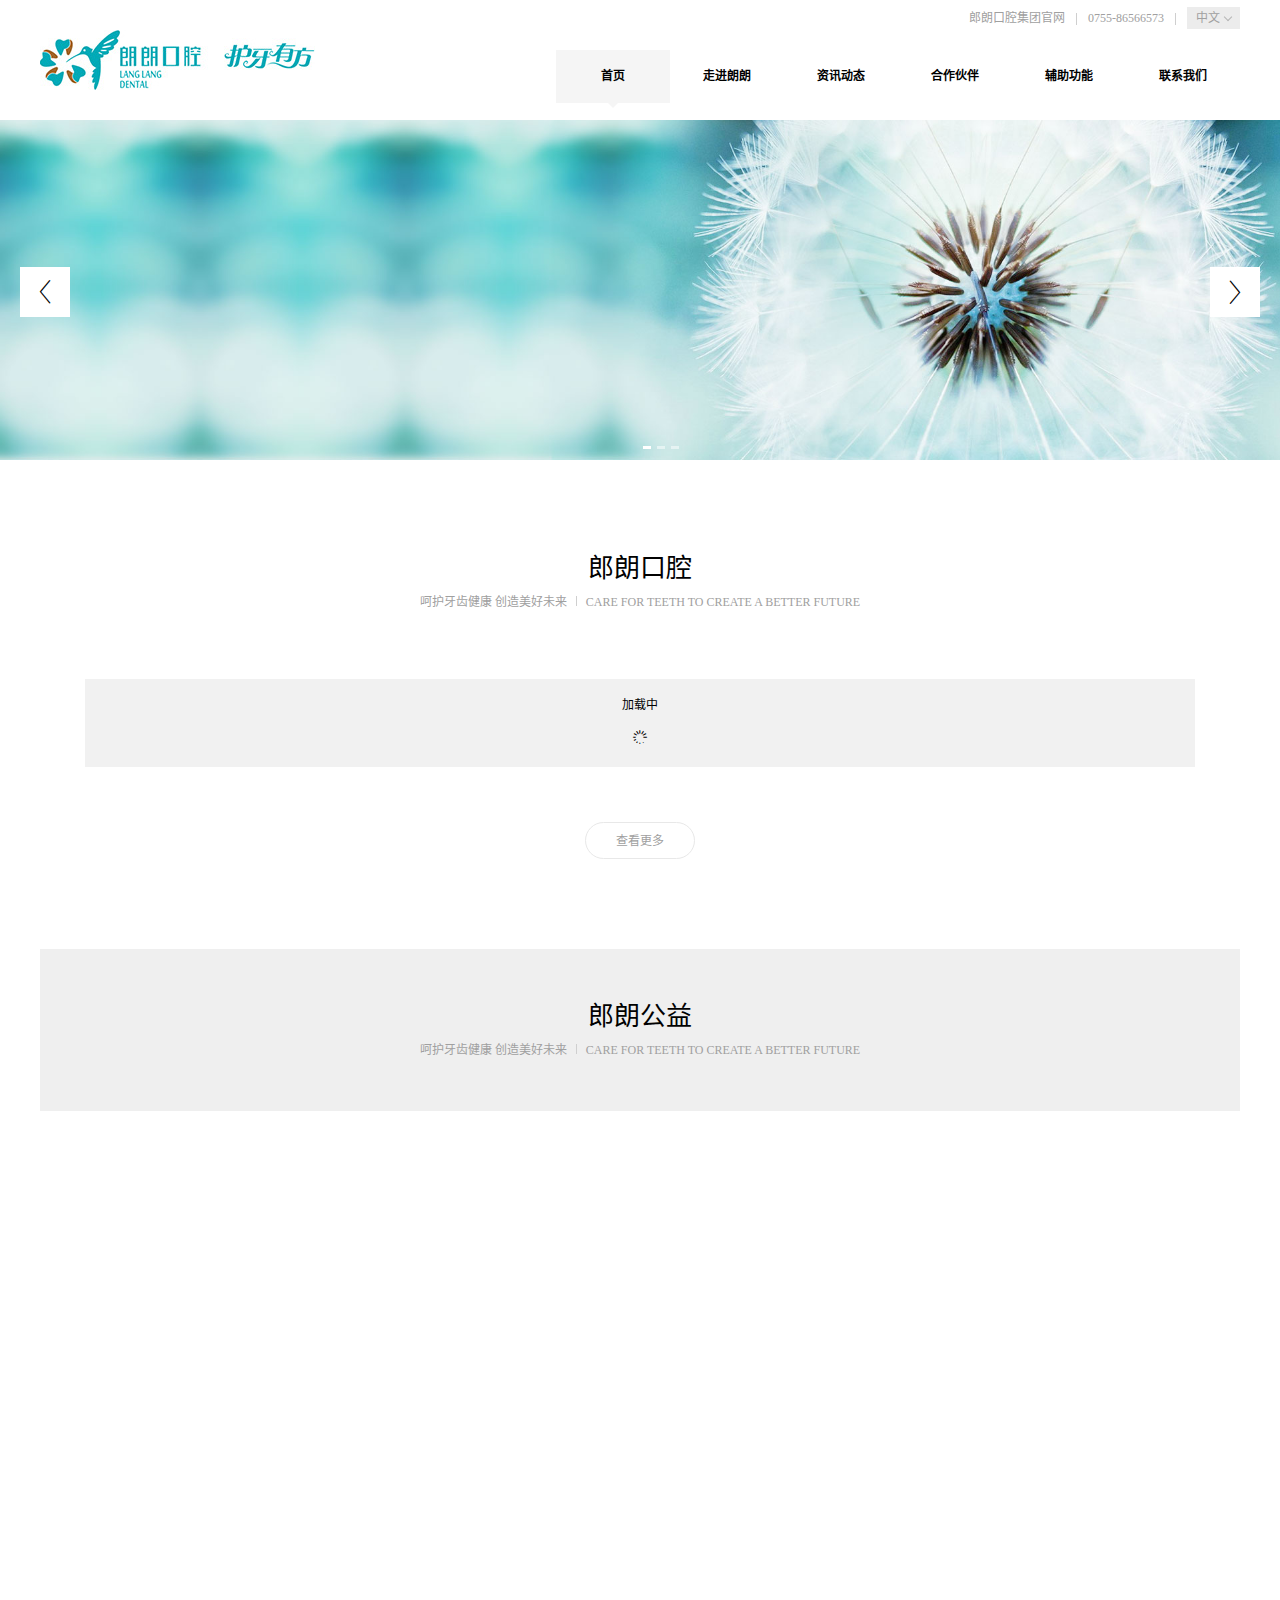
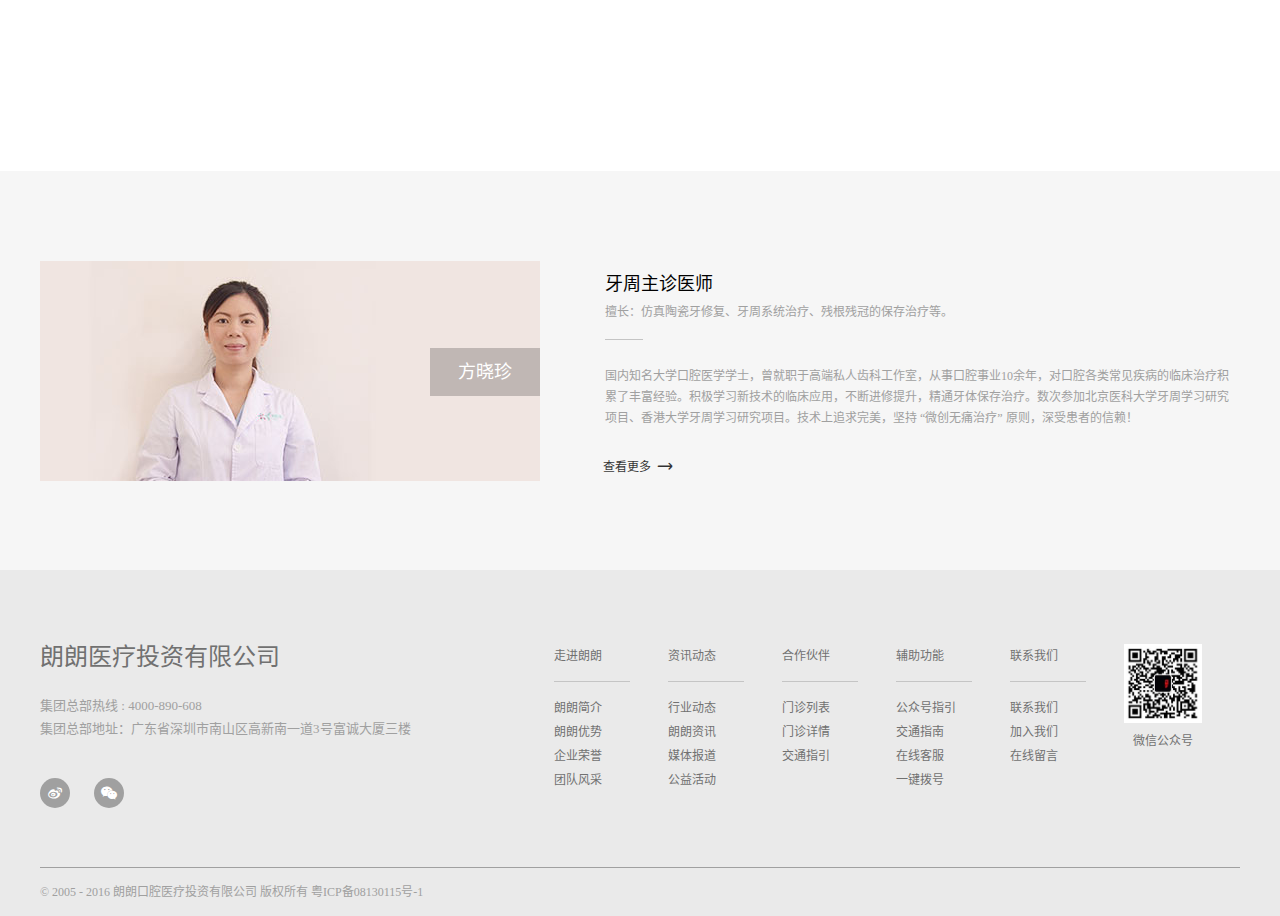
==== commit 8b749213: "中间轮播图" ====
--- a/index.html
+++ b/index.html
@@ -1,435 +1,413 @@
 <!DOCTYPE html>
 <html lang="zh-cn">
-
-<head>
-  <meta charset="UTF-8" />
-  <meta name="viewport" content="width=device-width, initial-scale=1.0" />
-  <meta http-equiv="X-UA-Compatible" content="ie=edge,chrome=1" />
-  <meta name="description" content="" />
-  <meta name="keywords" content="" />
-  <link rel="shortcut icon" href="favicon.ico" type="image/x-icon" />
-  <link rel="stylesheet" href="./css/normalize.css" />
-  <link rel="stylesheet" href="./css/common.css" />
-  <link rel="stylesheet" href="./css/main.css" />
-  <link rel="stylesheet" href="./front/iconfont/iconfont.css">
-
-  <title>郎朗口腔</title>
-</head>
-
-<body>
-  <!-- 头部start -->
-  <div class="container">
-    <header class="clearfix">
-      <h1 class="logo pull-left">
-        <a href="index.html" title="郎朗口腔">
-          <!-- 上传到服务器href改成/即可 -->
-          <img src="./images/logo.jpg" alt="郎朗口腔" />
-        </a>
-      </h1>
-      <div class="pull-right">
-        <div class="menu-link clearfix">
-          <div class="lang">
-            中文
-            <!-- <i class="icon-arrow"></i> -->
-            <ul>
-              <li><a href="javascript:;">中文</a></li>
-              <li><a href="javascript:;">英文</a></li>
+  <head>
+    <meta charset="UTF-8" />
+    <meta name="viewport" content="width=device-width, initial-scale=1.0" />
+    <meta http-equiv="X-UA-Compatible" content="ie=edge,chrome=1" />
+    <meta name="description" content="" />
+    <meta name="keywords" content="" />
+    <link rel="shortcut icon" href="favicon.ico" type="image/x-icon" />
+    <link rel="stylesheet" href="./css/normalize.css" />
+    <link rel="stylesheet" href="./css/common.css" />
+    <link rel="stylesheet" href="./css/main.css" />
+    <link rel="stylesheet" href="./front/iconfont/iconfont.css" />
+
+    <title>郎朗口腔</title>
+  </head>
+
+  <body>
+    <!-- 头部start -->
+    <div class="container">
+      <header class="clearfix">
+        <h1 class="logo pull-left">
+          <a href="index.html" title="郎朗口腔">
+            <!-- 上传到服务器href改成/即可 -->
+            <img src="./images/logo.jpg" alt="郎朗口腔" />
+          </a>
+        </h1>
+        <div class="pull-right">
+          <div class="menu-link clearfix">
+            <div class="lang">
+              中文
+              <!-- <i class="icon-arrow"></i> -->
+              <ul>
+                <li><a href="javascript:;">中文</a></li>
+                <li><a href="javascript:;">英文</a></li>
+              </ul>
+            </div>
+            <span class="link"></span>
+            <a href="tel:0755-86566573" title="0755-86566573">0755-86566573</a>
+            <span class="link"></span>
+            <a href="index.html" title="郎朗口腔集团官网">郎朗口腔集团官网</a>
+          </div>
+          <!-- 无限极下拉菜单 -->
+          <nav>
+            <ul class="clearfix">
+              <li class="current">
+                <a href="javascript:;">首页</a>
+                <ul>
+                  <li>
+                    <a href="javascript:;" title="朗朗简介">朗朗简介</a>
+                  </li>
+                  <li>
+                    <a href="javascript:;" title="朗朗优势">朗朗优势</a>
+                  </li>
+                  <li>
+                    <a href="javascript:;" title="核心团队">核心团队</a>
+                  </li>
+                  <li>
+                    <a href="javascript:;" title="郎朗历程">郎朗历程</a>
+                    <ul>
+                      <li>
+                        <a href="javascript:;" title="朗朗简介">朗朗简介</a>
+                      </li>
+                      <li>
+                        <a href="javascript:;" title="朗朗优势">朗朗优势</a>
+                      </li>
+                      <li>
+                        <a href="javascript:;" title="核心团队">核心团队</a>
+                      </li>
+                      <li>
+                        <a href="javascript:;" title="郎朗历程">郎朗历程</a>
+                        <ul>
+                          <li>
+                            <a href="javascript:;" title="朗朗简介">朗朗简介</a>
+                          </li>
+                          <li>
+                            <a href="javascript:;" title="朗朗优势">朗朗优势</a>
+                          </li>
+                          <li>
+                            <a href="javascript:;" title="核心团队">核心团队</a>
+                          </li>
+                          <li>
+                            <a href="javascript:;" title="郎朗历程">郎朗历程</a>
+                          </li>
+                        </ul>
+                      </li>
+                    </ul>
+                  </li>
+                </ul>
+              </li>
+              <li>
+                <a href="javascript:;">走进朗朗</a>
+                <ul>
+                  <li>
+                    <a href="javascript:;" title="朗朗简介">朗朗简介</a>
+                  </li>
+                  <li>
+                    <a href="javascript:;" title="朗朗优势">朗朗优势</a>
+                  </li>
+                  <li>
+                    <a href="javascript:;" title="核心团队">核心团队</a>
+                  </li>
+                  <li>
+                    <a href="javascript:;" title="郎朗历程">郎朗历程</a>
+                  </li>
+                </ul>
+              </li>
+              <li>
+                <a href="javascript:;">资讯动态</a>
+                <ul>
+                  <li>
+                    <a href="javascript:;" title="朗朗简介">朗朗简介</a>
+                  </li>
+                  <li>
+                    <a href="javascript:;" title="朗朗优势">朗朗优势</a>
+                  </li>
+                  <li>
+                    <a href="javascript:;" title="核心团队">核心团队</a>
+                  </li>
+                  <li>
+                    <a href="javascript:;" title="郎朗历程">郎朗历程</a>
+                  </li>
+                </ul>
+              </li>
+              <li>
+                <a href="javascript:;">合作伙伴</a>
+                <ul>
+                  <li>
+                    <a href="javascript:;" title="朗朗简介">朗朗简介</a>
+                  </li>
+                  <li>
+                    <a href="javascript:;" title="朗朗优势">朗朗优势</a>
+                  </li>
+                  <li>
+                    <a href="javascript:;" title="核心团队">核心团队</a>
+                  </li>
+                  <li>
+                    <a href="javascript:;" title="郎朗历程">郎朗历程</a>
+                  </li>
+                </ul>
+              </li>
+              <li>
+                <a href="javascript:;">辅助功能</a>
+                <ul>
+                  <li>
+                    <a href="javascript:;" title="朗朗简介">朗朗简介</a>
+                  </li>
+                  <li>
+                    <a href="javascript:;" title="朗朗优势">朗朗优势</a>
+                  </li>
+                  <li>
+                    <a href="javascript:;" title="核心团队">核心团队</a>
+                  </li>
+                  <li>
+                    <a href="javascript:;" title="郎朗历程">郎朗历程</a>
+                  </li>
+                </ul>
+              </li>
+              <li>
+                <a href="javascript:;">联系我们</a>
+                <ul>
+                  <li>
+                    <a href="javascript:;" title="朗朗简介">朗朗简介</a>
+                  </li>
+                  <li>
+                    <a href="javascript:;" title="朗朗优势">朗朗优势</a>
+                  </li>
+                  <li>
+                    <a href="javascript:;" title="核心团队">核心团队</a>
+                  </li>
+                  <li>
+                    <a href="javascript:;" title="郎朗历程">郎朗历程</a>
+                  </li>
+                </ul>
+              </li>
             </ul>
-          </div>
-          <span class="link"></span>
-          <a href="tel:0755-86566573" title="0755-86566573">0755-86566573</a>
-          <span class="link"></span>
-          <a href="index.html" title="郎朗口腔集团官网">郎朗口腔集团官网</a>
-        </div>
-        <!-- 无限极下拉菜单 -->
-        <nav>
-          <ul class="clearfix">
-            <li class="current">
-              <a href="javascript:;">首页</a>
-              <ul>
-                <li>
-                  <a href="javascript:;" title="朗朗简介">朗朗简介</a>
-                </li>
-                <li>
-                  <a href="javascript:;" title="朗朗优势">朗朗优势</a>
-                </li>
-                <li>
-                  <a href="javascript:;" title="核心团队">核心团队</a>
-                </li>
-                <li>
-                  <a href="javascript:;" title="郎朗历程">郎朗历程</a>
-                  <ul>
-                    <li>
-                      <a href="javascript:;" title="朗朗简介">朗朗简介</a>
-                    </li>
-                    <li>
-                      <a href="javascript:;" title="朗朗优势">朗朗优势</a>
-                    </li>
-                    <li>
-                      <a href="javascript:;" title="核心团队">核心团队</a>
-                    </li>
-                    <li>
-                      <a href="javascript:;" title="郎朗历程">郎朗历程</a>
-                      <ul>
-                        <li>
-                          <a href="javascript:;" title="朗朗简介">朗朗简介</a>
-                        </li>
-                        <li>
-                          <a href="javascript:;" title="朗朗优势">朗朗优势</a>
-                        </li>
-                        <li>
-                          <a href="javascript:;" title="核心团队">核心团队</a>
-                        </li>
-                        <li>
-                          <a href="javascript:;" title="郎朗历程">郎朗历程</a>
-                        </li>
-                      </ul>
-                    </li>
-                  </ul>
-                </li>
-              </ul>
-            </li>
-            <li>
-              <a href="javascript:;">走进朗朗</a>
-              <ul>
-                <li>
-                  <a href="javascript:;" title="朗朗简介">朗朗简介</a>
-                </li>
-                <li>
-                  <a href="javascript:;" title="朗朗优势">朗朗优势</a>
-                </li>
-                <li>
-                  <a href="javascript:;" title="核心团队">核心团队</a>
-                </li>
-                <li>
-                  <a href="javascript:;" title="郎朗历程">郎朗历程</a>
-                </li>
-              </ul>
-            </li>
-            <li>
-              <a href="javascript:;">资讯动态</a>
-              <ul>
-                <li>
-                  <a href="javascript:;" title="朗朗简介">朗朗简介</a>
-                </li>
-                <li>
-                  <a href="javascript:;" title="朗朗优势">朗朗优势</a>
-                </li>
-                <li>
-                  <a href="javascript:;" title="核心团队">核心团队</a>
-                </li>
-                <li>
-                  <a href="javascript:;" title="郎朗历程">郎朗历程</a>
-                </li>
-              </ul>
-            </li>
-            <li>
-              <a href="javascript:;">合作伙伴</a>
-              <ul>
-                <li>
-                  <a href="javascript:;" title="朗朗简介">朗朗简介</a>
-                </li>
-                <li>
-                  <a href="javascript:;" title="朗朗优势">朗朗优势</a>
-                </li>
-                <li>
-                  <a href="javascript:;" title="核心团队">核心团队</a>
-                </li>
-                <li>
-                  <a href="javascript:;" title="郎朗历程">郎朗历程</a>
-                </li>
-              </ul>
-            </li>
-            <li>
-              <a href="javascript:;">辅助功能</a>
-              <ul>
-                <li>
-                  <a href="javascript:;" title="朗朗简介">朗朗简介</a>
-                </li>
-                <li>
-                  <a href="javascript:;" title="朗朗优势">朗朗优势</a>
-                </li>
-                <li>
-                  <a href="javascript:;" title="核心团队">核心团队</a>
-                </li>
-                <li>
-                  <a href="javascript:;" title="郎朗历程">郎朗历程</a>
-                </li>
-              </ul>
-            </li>
-            <li>
-              <a href="javascript:;">联系我们</a>
-              <ul>
-                <li>
-                  <a href="javascript:;" title="朗朗简介">朗朗简介</a>
-                </li>
-                <li>
-                  <a href="javascript:;" title="朗朗优势">朗朗优势</a>
-                </li>
-                <li>
-                  <a href="javascript:;" title="核心团队">核心团队</a>
-                </li>
-                <li>
-                  <a href="javascript:;" title="郎朗历程">郎朗历程</a>
-                </li>
-              </ul>
-            </li>
-          </ul>
-        </nav>
+          </nav>
+        </div>
+      </header>
+    </div>
+    <!-- 头部end -->
+    <!-- 幻灯片区域start -->
+    <div id="slide-wrap">
+      <div class="slide-content">
+        <ul class="clearfix">
+          <li>
+            <img src="./images/img.jpg" alt="朗朗口腔" width="100%" />
+          </li>
+          <li>
+            <img src="./images/img.jpg" alt="朗朗口腔" width="100%" />
+          </li>
+          <li>
+            <img src="./images/img.jpg" alt="朗朗口腔" width="100%" />
+          </li>
+        </ul>
       </div>
-    </header>
-  </div>
-  <!-- 头部end -->
-  <!-- 幻灯片区域start -->
-  <div id="slide-wrap">
-    <div class="slide-content">
-      <ul class="clearfix">
-        <li>
-          <img src="./images/img.jpg" alt="朗朗口腔" width="100%" />
-        </li>
-        <li>
-          <img src="./images/img.jpg" alt="朗朗口腔" width="100%" />
-        </li>
-        <li>
-          <img src="./images/img.jpg" alt="朗朗口腔" width="100%" />
-        </li>
+      <ul class="slide-nav">
+        <a href="javascript:void(0);" class="current"></a>
+        <a href="javascript:void(0);"></a>
+        <a href="javascript:void(0);"></a>
       </ul>
+      <span class="slide-prev"><i class="iconfont icon-jiantou-copy"></i></span>
+      <span class="slide-next"><i class="iconfont icon-jiantou"></i></span>
     </div>
-    <ul class="slide-nav">
-      <a href="javascript:void(0);" class="current"></a>
-      <a href="javascript:void(0);"></a>
-      <a href="javascript:void(0);"></a>
-    </ul>
-    <span class="slide-prev"><i class="iconfont icon-jiantou-copy"></i></span>
-    <span class="slide-next"><i class="iconfont icon-jiantou"></i></span>
-  </div>
-  <!-- 幻灯片区域end -->
-  <!-- 内容区 -->
-  <div class="container">
-    <!-- 郎朗口腔start -->
-    <div class="main-column padding-top-90 padding-bottom-70">
-      <h3>郎朗口腔</h3>
-      <p>呵护牙齿健康 创造美好未来<span></span>CARE FOR TEETH TO CREATE A BETTER FUTURE</p>
+    <!-- 幻灯片区域end -->
+    <!-- 内容区 -->
+    <div class="container">
+      <!-- 郎朗口腔start -->
+      <section>
+        <header>
+          <div class="main-column padding-top-90 padding-bottom-70">
+            <h3>郎朗口腔</h3>
+            <p>
+              呵护牙齿健康 创造美好未来<span></span>CARE FOR TEETH TO CREATE A
+              BETTER FUTURE
+            </p>
+          </div>
+        </header>
+        <div class="info-list">
+          <div id="infoListWrap"></div>
+          <a href="javascript:;" class="more-link">查看更多</a>
+        </div>
+      </section>
+
+      <!-- 郎朗口腔end -->
+
+      <!-- 郎朗公益start -->
+      <section class="welfare">
+        <header>
+          <div class="main-column padding-top-53 padding-bottom-53">
+            <h3>郎朗公益</h3>
+            <p>
+              呵护牙齿健康 创造美好未来<span></span>CARE FOR TEETH TO CREATE A
+              BETTER FUTURe
+            </p>
+          </div>
+        </header>
+        <div class="welfare-wrap" id="welfareWrap"></div>
+      </section>
+      <!-- 郎朗公益end -->
     </div>
-    <div class="info-list">
-      <div id="infoListWrap">
+    <!-- 医生模块start -->
+    <section class="doctor">
+      <header class="hide">
+        <div>
+          <h3>郎朗公益</h3>
+          <p>
+            呵护牙齿健康 创造美好未来<span></span>CARE FOR TEETH TO CREATE A
+            BETTER FUTURe
+          </p>
+        </div>
+      </header>
+      <div class="container">
+        <div class="doctor-slide-item clearfixv doctor-info">
+          <div class="img">
+            <span class="name">方晓珍</span>
+              <img src="images/pic005.jpg" alt="方晓珍"/>
+          </div>
+          <div class="content">
+            <h4 class="title">牙周主诊医师</h4>
+            <span class="txt">擅长：仿真陶瓷牙修复、牙周系统治疗、残根残冠的保存治疗等。</span>
+            <i class="line"></i>
+            <p class="dec">国内知名大学口腔医学学士，曾就职于高端私人齿科工作室，从事口腔事业10余年，对口腔各类常见疾病的临床治疗积累了丰富经验。积极学习新技术的临床应用，不断进修提升，精通牙体保存治疗。数次参加北京医科大学牙周学习研究项目、香港大学牙周学习研究项目。技术上追求完美，坚持 “微创无痛治疗” 原则，深受患者的信赖！</p>
+            <a href="" class="link-more">查看更多<i class="iconfont icon-jiantou1"></i></a>
+          </div>
+        </div>
       </div>
-      <a href="javascript:;" class="more-link">查看更多</a>
-    </div>
-    <!-- 郎朗口腔end -->
-
-    <!-- 郎朗公益start -->
-    <section class="welfare">
-      <header>
-        <div class="main-column padding-top-53 padding-bottom-53">
-          <h3>郎朗公益</h3>
-          <p>呵护牙齿健康 创造美好未来<span></span>CARE FOR TEETH TO CREATE A BETTER FUTURe</p>
-        </div>
-      </header>
-      <div class="welfare-wrap" id="welfareWrap">
-        <!-- <div class="row">
-          <div class="content-flex">
-            <div class="content-flex-big">
-              <img src="images/pic002.jpg" alt="爱能养老院活动">
-            </div>
-            <div class="content-flex-small" style="background-color:#eae9e4;">
-              <div class="content-dec">
-                <h4 class="title">爱能养老院活动</h4>
-                <time datetime="2016-09-17" public="2016-09-17 12:00:00">2016-09-17</time>
-                <i class="line"></i>
-                <a href="" class="link-more">查看更多<i class="iconfont icon-jiantou1"></i></a>
-              </div>
-            </div>
-          </div>
-        </div>
-        <div class="row">
-          <div class="content-flex">
-            <div class="content-flex-big">
-              <div class="content-dec">
-                <h4 class="title">美吉姆早教义诊活动</h4>
-                <time datetime="2016-09-17" public="2016-09-17 12:00:00">2016-09-17</time>
-                <i class="line"></i>
-                <p>
-                  在“牙齿健康从娃娃抓起”大型美吉姆公益义诊活动现场，参与活动的朗朗口腔辽宁分公司儿童口腔专家王阳有着丰富的临床治疗经验，包括儿童龋病、儿童口腔外科、儿童错颌畸形早期矫治等，囊括了儿童口腔健康的各个方面。王医生现场对孩子们进行了细致的口腔检查
-                </p>
-                <a href="" class="link-more">查看更多<i class="iconfont icon-jiantou1"></i></a>
-              </div>
-            </div>
-            <div class="content-flex-small">
-              <img src="images/pic003.jpg" alt="美吉姆早教义诊活动">
-            </div>
-          </div>
-        </div>
-        <div class="row">
-          <div class="content-flex">
-            <div class="content-flex-big" style="background-color:#e03854;">
-              <div class="content-dec">
-                <h4 class="title">商业城公益捐赠活动</h4>
-                <time datetime="2016-09-17" public="2016-09-17 12:00:00">2016-09-17</time>
-                <i class="line"></i>
-                <p>
-                  朗朗口腔辽宁分公司于2016年9月17日在沈阳核心商圈中街商业城举办公益助残捐赠活动，本次共计为辽宁省残疾人福利基金会捐助善款184500元，朗朗口腔辽宁分公司CEO张显威、总经理杜忠华、原省委宣传部副部长葛本亮、辽宁省残联秘书长胡雅菊、商业城总经理刘丽
-                </p>
-                <a href="" class="link-more">查看更多<i class="iconfont icon-jiantou1"></i></a>
-              </div>
-            </div>
-            <div class="content-flex-small">
-              <img src="images/pic004.jpg" alt="商业城公益捐赠活动">
-            </div>
-          </div>
-        </div> -->
+    </section>
+    <!-- 医生模块end -->
+    <!-- 页脚 -->
+    <footer>
+      <div class="container">
+        <div class="clearfix">
+          <div class="pull-left">
+            <address class="footer-contact-info">
+              <h5>朗朗医疗投资有限公司</h5>
+              <p>
+                集团总部热线 :
+                <a href="tel:4000-890-608" title="4000-890-608">4000-890-608</a>
+              </p>
+              <p>
+                集团总部地址：广东省深圳市南山区高新南一道3号富诚大厦三楼
+              </p>
+            </address>
+            <ul class="share clearfix">
+              <a href="">
+                <p><img src="./images/code.jpg" alt="" /></p>
+                <i class="iconfont icon-weibo"></i>
+              </a>
+              <a href="">
+                <p><img src="./images/code.jpg" alt="" /></p>
+                <i class="iconfont icon-weixin"></i>
+              </a>
+            </ul>
+          </div>
+          <div class="pull-right">
+            <ul class="footer-menu clearfix">
+              <dl>
+                <dt><a href="" title="走进朗朗">走进朗朗</a></dt>
+                <dd><a href="" title="朗朗简介">朗朗简介</a></dd>
+                <dd><a href="" title="朗朗优势">朗朗优势</a></dd>
+                <dd><a href="" title="企业荣誉">企业荣誉</a></dd>
+                <dd><a href="" title="团队风采">团队风采</a></dd>
+              </dl>
+
+              <dl>
+                <dt><a href="" title="资讯动态">资讯动态</a></dt>
+                <dd><a href="" title="行业动态">行业动态</a></dd>
+                <dd><a href="" title="朗朗资讯">朗朗资讯</a></dd>
+                <dd><a href="" title="媒体报道">媒体报道</a></dd>
+                <dd><a href="" title="公益活动">公益活动</a></dd>
+              </dl>
+              <dl>
+                <dt><a href="" title="合作伙伴">合作伙伴</a></dt>
+                <dd><a href="" title="门诊列表">门诊列表</a></dd>
+                <dd><a href="" title="门诊详情">门诊详情</a></dd>
+                <dd><a href="" title="交通指引">交通指引</a></dd>
+              </dl>
+              <dl>
+                <dt><a href="" title="辅助功能">辅助功能</a></dt>
+                <dd><a href="" title="公众号指引">公众号指引</a></dd>
+                <dd><a href="" title="交通指南">交通指南</a></dd>
+                <dd><a href="" title="在线客服">在线客服</a></dd>
+                <dd><a href="" title="一键拨号">一键拨号</a></dd>
+              </dl>
+              <dl>
+                <dt><a href="" title="联系我们">联系我们</a></dt>
+                <dd><a href="" title="联系我们">联系我们</a></dd>
+                <dd><a href="" title="加入我们">加入我们</a></dd>
+                <dd><a href="" title="在线留言">在线留言</a></dd>
+              </dl>
+              <dl>
+                <div class="wechat-code">
+                  <img src="./images/code.jpg" alt="扫码关注朗朗口腔" />
+                  <p class="text-center">微信公众号</p>
+                </div>
+              </dl>
+            </ul>
+          </div>
+        </div>
+        <div id="copyright">
+          © 2005 - 2016 朗朗口腔医疗投资有限公司 版权所有 粤ICP备08130115号-1
+        </div>
       </div>
-  </div>
-  </section>
-  <!-- 郎朗公益end -->
-  </div>
-  <!-- 页脚 -->
-  <footer>
-    <div class="container">
-      <div class="clearfix">
-        <div class="pull-left">
-          <address class="footer-contact-info">
-            <h5>朗朗医疗投资有限公司</h5>
-            <p>
-              集团总部热线 : <a href="tel:4000-890-608" title="4000-890-608">4000-890-608</a>
-            </p>
-            <p>
-              集团总部地址：广东省深圳市南山区高新南一道3号富诚大厦三楼
-            </p>
-          </address>
-          <ul class="share clearfix">
-            <a href="">
-              <p><img src="./images/code.jpg" alt=""></p>
-              <i class="iconfont icon-weibo"></i>
-            </a>
-            <a href="">
-              <p><img src="./images/code.jpg" alt=""></p>
-              <i class="iconfont icon-weixin"></i>
-            </a>
-          </ul>
-        </div>
-        <div class="pull-right">
-          <ul class="footer-menu clearfix">
-            <dl>
-              <dt><a href="" title="走进朗朗">走进朗朗</a></dt>
-              <dd><a href="" title="朗朗简介">朗朗简介</a></dd>
-              <dd><a href="" title="朗朗优势">朗朗优势</a></dd>
-              <dd><a href="" title="企业荣誉">企业荣誉</a></dd>
-              <dd><a href="" title="团队风采">团队风采</a></dd>
-            </dl>
-
-            <dl>
-              <dt><a href="" title="资讯动态">资讯动态</a></dt>
-              <dd><a href="" title="行业动态">行业动态</a></dd>
-              <dd><a href="" title="朗朗资讯">朗朗资讯</a></dd>
-              <dd><a href="" title="媒体报道">媒体报道</a></dd>
-              <dd><a href="" title="公益活动">公益活动</a></dd>
-            </dl>
-            <dl>
-              <dt><a href="" title="合作伙伴">合作伙伴</a></dt>
-              <dd><a href="" title="门诊列表">门诊列表</a></dd>
-              <dd><a href="" title="门诊详情">门诊详情</a></dd>
-              <dd><a href="" title="交通指引">交通指引</a></dd>
-            </dl>
-            <dl>
-              <dt><a href="" title="辅助功能">辅助功能</a></dt>
-              <dd><a href="" title="公众号指引">公众号指引</a></dd>
-              <dd><a href="" title="交通指南">交通指南</a></dd>
-              <dd><a href="" title="在线客服">在线客服</a></dd>
-              <dd><a href="" title="一键拨号">一键拨号</a></dd>
-            </dl>
-            <dl>
-              <dt><a href="" title="联系我们">联系我们</a></dt>
-              <dd><a href="" title="联系我们">联系我们</a></dd>
-              <dd><a href="" title="加入我们">加入我们</a></dd>
-              <dd><a href="" title="在线留言">在线留言</a></dd>
-            </dl>
-            <dl>
-              <div class="wechat-code">
-                <img src="./images/code.jpg" alt="扫码关注朗朗口腔">
-                <p class="text-center">微信公众号</p>
-              </div>
-            </dl>
-          </ul>
-
-        </div>
-      </div>
-      <div id="copyright">© 2005 - 2016 朗朗口腔医疗投资有限公司 版权所有 粤ICP备08130115号-1</div>
-    </div>
-  </footer>
-  <script src="./js/jquery.min.js"></script>
-  <script src="./js/common.js"></script>
-  <script src="./js/banner.js"></script>
-  <script>
-    loadingMsg({
-      wrap: 'infoListWrap',
-      msg: '加载中'
-    });
-    $.ajax({
-      url: "./data/index.php",
-      dataType: "json",
-      async: true,
-      cache: false,
-      data: {
-        "categoryId": 123456
-      },
-      type: "POST",
-      beforeSend: function () {
-
-      },
-      success: function (req) {
-        let infoListWrap = document.getElementById('infoListWrap');
-        if (!req.data || req.data.length === 0) {
-          loadingMsg({
-            wrap: 'infoListWrap',
-            msg: '当前没有数据'
-          });
-          return false;
-        }
-        let ul = '<ul class="clearfix">';
-        let n = req.data.length;
-        console.log(n);
-        req.data.forEach(item => {
-
-          let img = item.imgUrl;
-          let title = item.title;
-          let dec = item.dec;
-          ul += `<figure>
+    </footer>
+    <script src="./js/jquery.min.js"></script>
+    <script src="./js/common.js"></script>
+    <script src="./js/banner.js"></script>
+    <script>
+      loadingMsg({
+        wrap: "infoListWrap",
+        msg: "加载中",
+      });
+      $.ajax({
+        url: "./data/index.php",
+        dataType: "json",
+        async: true,
+        cache: false,
+        data: {
+          categoryId: 123456,
+        },
+        type: "POST",
+        beforeSend: function () {},
+        success: function (req) {
+          let infoListWrap = document.getElementById("infoListWrap");
+          if (!req.data || req.data.length === 0) {
+            loadingMsg({
+              wrap: "infoListWrap",
+              msg: "当前没有数据",
+            });
+            return false;
+          }
+          let ul = '<ul class="clearfix">';
+          let n = req.data.length;
+          console.log(n);
+          req.data.forEach((item) => {
+            let img = item.imgUrl;
+            let title = item.title;
+            let dec = item.dec;
+            ul += `<figure>
                 <a href="./data/newsDetail.php?id=${item.id}">
                 <img src="${img}" alt="${title}">
                 <figcaption>${title}</figcaption>
                 <p>${dec}</p>
                 </a>
               </figure>`;
-        })
-        ul += '</ul>';
-
-        infoListWrap.innerHTML = ul;
-      },
-      complete: function () {
-
-      },
-      error: function () {
-
-      }
-    });
-    $.ajax({
-      url: "./data/index.php",
-      dataType: "json",
-      async: true,
-      cache: false,
-      data: {
-        module: "welfare",
-        categoryId: 10000
-      },
-      type: "POST",
-      beforeSend: function () {
-      },
-      success: function (req) {
-        let welfare = document.getElementById('welfareWrap');
-        let data = req.data;
-        let html = '';
-        html += `
+          });
+          ul += "</ul>";
+
+          infoListWrap.innerHTML = ul;
+        },
+        complete: function () {},
+        error: function () {},
+      });
+      $.ajax({
+        url: "./data/index.php",
+        dataType: "json",
+        async: true,
+        cache: false,
+        data: {
+          module: "welfare",
+          categoryId: 10000,
+        },
+        type: "POST",
+        beforeSend: function () {},
+        success: function (req) {
+          let welfare = document.getElementById("welfareWrap");
+          let data = req.data;
+          let html = "";
+          html += `
           <div class="row">
             <div class="content-flex">
               <div class="content-flex-big">
@@ -446,9 +424,9 @@
             </div>
           </div>
           `;
-        data.forEach((item, index) => {
-          if(index!=0){
-            html += `
+          data.forEach((item, index) => {
+            if (index != 0) {
+              html += `
             <div class="row">
               <div class="content-flex">
                 <div class="content-flex-big ${item.color}" style="background-color:#${item.bgColor}">
@@ -466,16 +444,13 @@
               </div>
             </div>
           `;
-          }
-        })
-        welfare.innerHTML = html;
-      },
-      complete: function () {
-      },
-      error: function () {
-      }
-    });
-  </script>
-</body>
-
-</html>+            }
+          });
+          welfare.innerHTML = html;
+        },
+        complete: function () {},
+        error: function () {},
+      });
+    </script>
+  </body>
+</html>
--- a/css/common.css
+++ b/css/common.css
@@ -27,6 +27,9 @@
 
 .text-center {
   text-align: center; }
+
+.hide {
+  display: none; }
 
 .logo {
   /* float: left; logo在最左边 */
@@ -295,7 +298,10 @@
   border: solid 1px #676767;
   line-height: 29px;
   text-align: center;
-  color: #010101; }
+  color: #010101;
+  /* &.border-none{
+      border: none;
+  } */ }
   .link-more i {
     position: relative;
     top: 1px;
--- a/css/main.css
+++ b/css/main.css
@@ -100,8 +100,10 @@
     border-color: #21b8c6; }
 
 /* 郎朗公益 */
-.welfare header {
-  background-color: #efefef; }
+.welfare {
+  margin-bottom: 90px; }
+  .welfare header {
+    background-color: #efefef; }
 
 .welfare-wrap {
   display: flex;
@@ -162,3 +164,53 @@
     color: #fff; }
   .welfare-wrap .color-white .link-more {
     border-color: #fff; }
+
+/* doctor */
+.doctor {
+  padding: 90px 0;
+  background-color: #f6f6f6; }
+  .doctor .img {
+    float: left;
+    position: relative; }
+  .doctor .content {
+    margin-left: 565px; }
+
+.doctor-info .name {
+  position: absolute;
+  top: 50%;
+  right: 0;
+  margin-top: -24px;
+  height: 48px;
+  padding: 0 28px;
+  background-color: rgba(0, 0, 0, 0.2);
+  color: #fff;
+  line-height: 48px;
+  font-size: 18px; }
+.doctor-info .txt {
+  display: block;
+  padding: 12px 0 19px 0;
+  font-weight: normal;
+  color: #a0a0a0; }
+.doctor-info .title {
+  padding-top: 13px;
+  font-size: 18px;
+  font-weight: normal;
+  color: #010101; }
+.doctor-info .line {
+  display: block;
+  width: 38px;
+  height: 1px;
+  background-color: #000000;
+  opacity: 0.2; }
+.doctor-info .dec {
+  padding-top: 26px;
+  padding-bottom: 22px;
+  line-height: 21px;
+  font-weight: normal;
+  color: #a0a0a0; }
+.doctor-info .link-more {
+  margin-left: -13px;
+  border: none;
+  color: #010101;
+  font-weight: normal;
+  opacity: 0.8; }
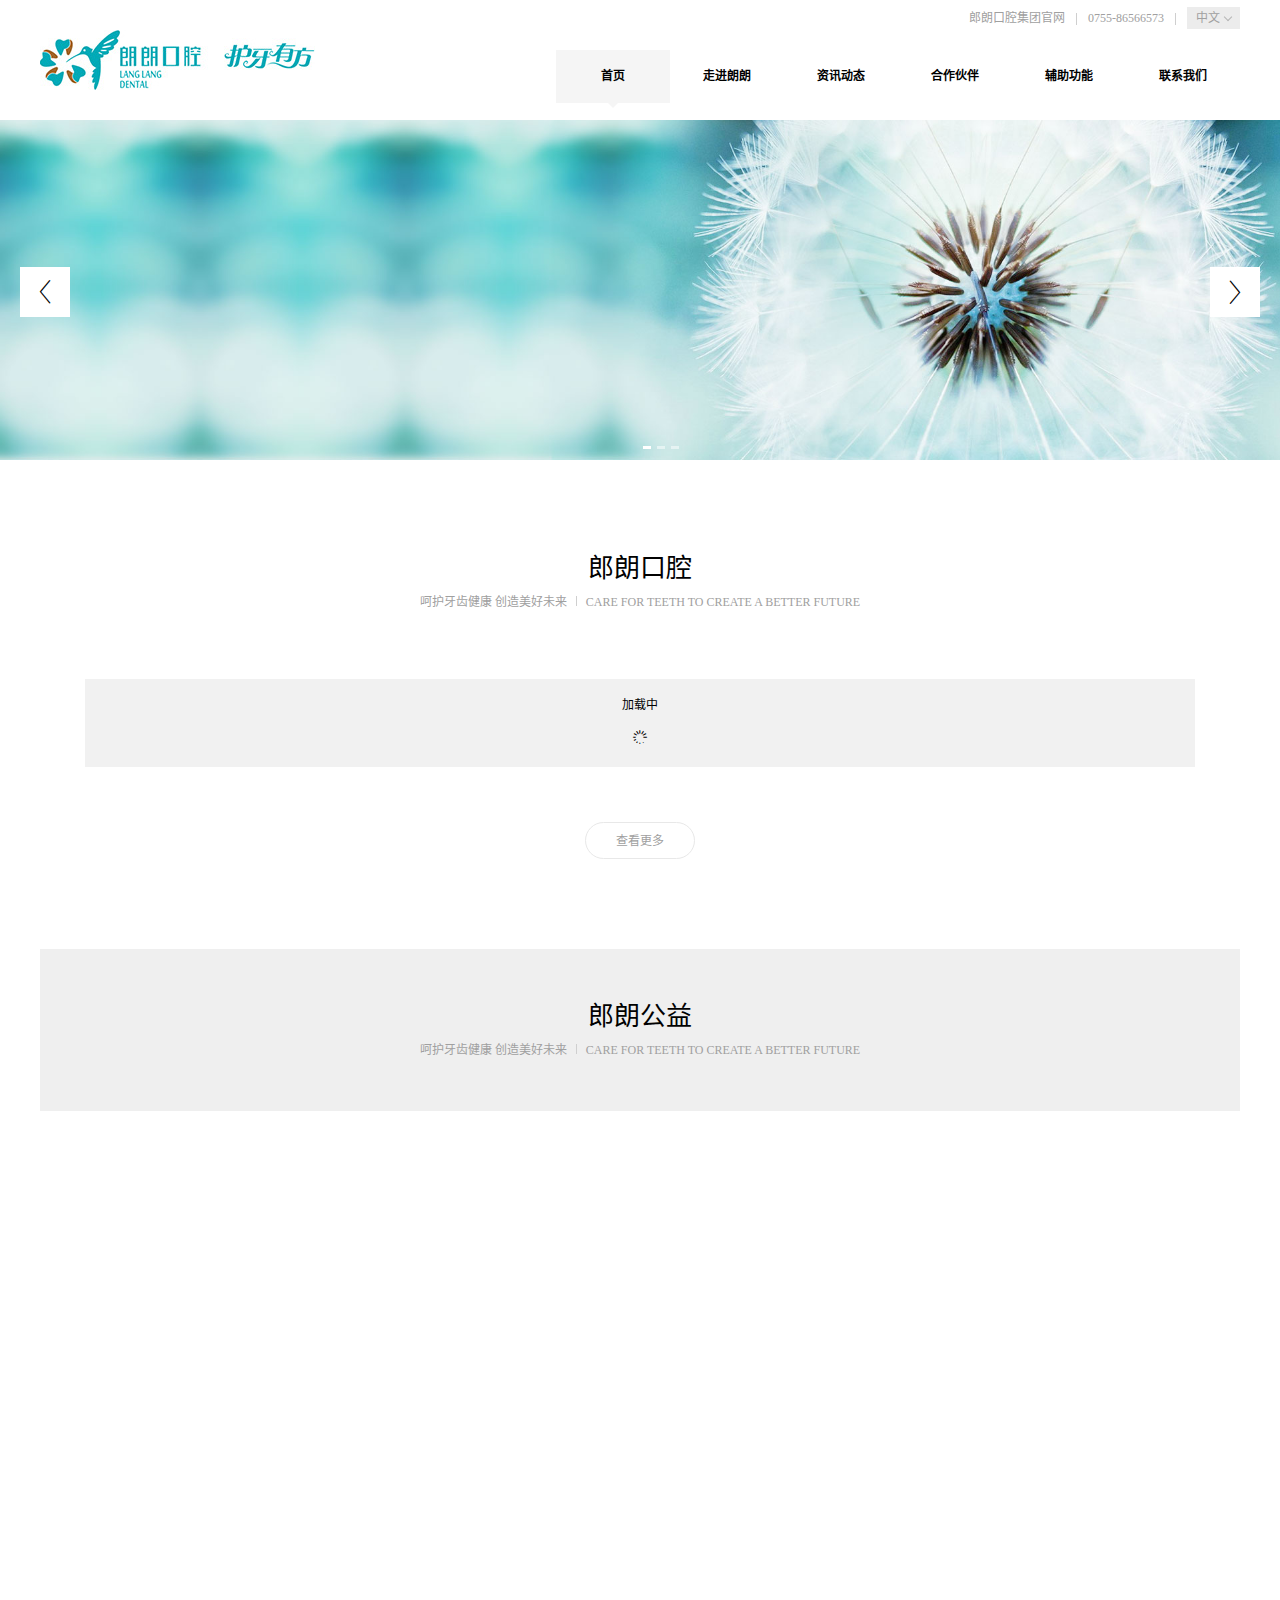
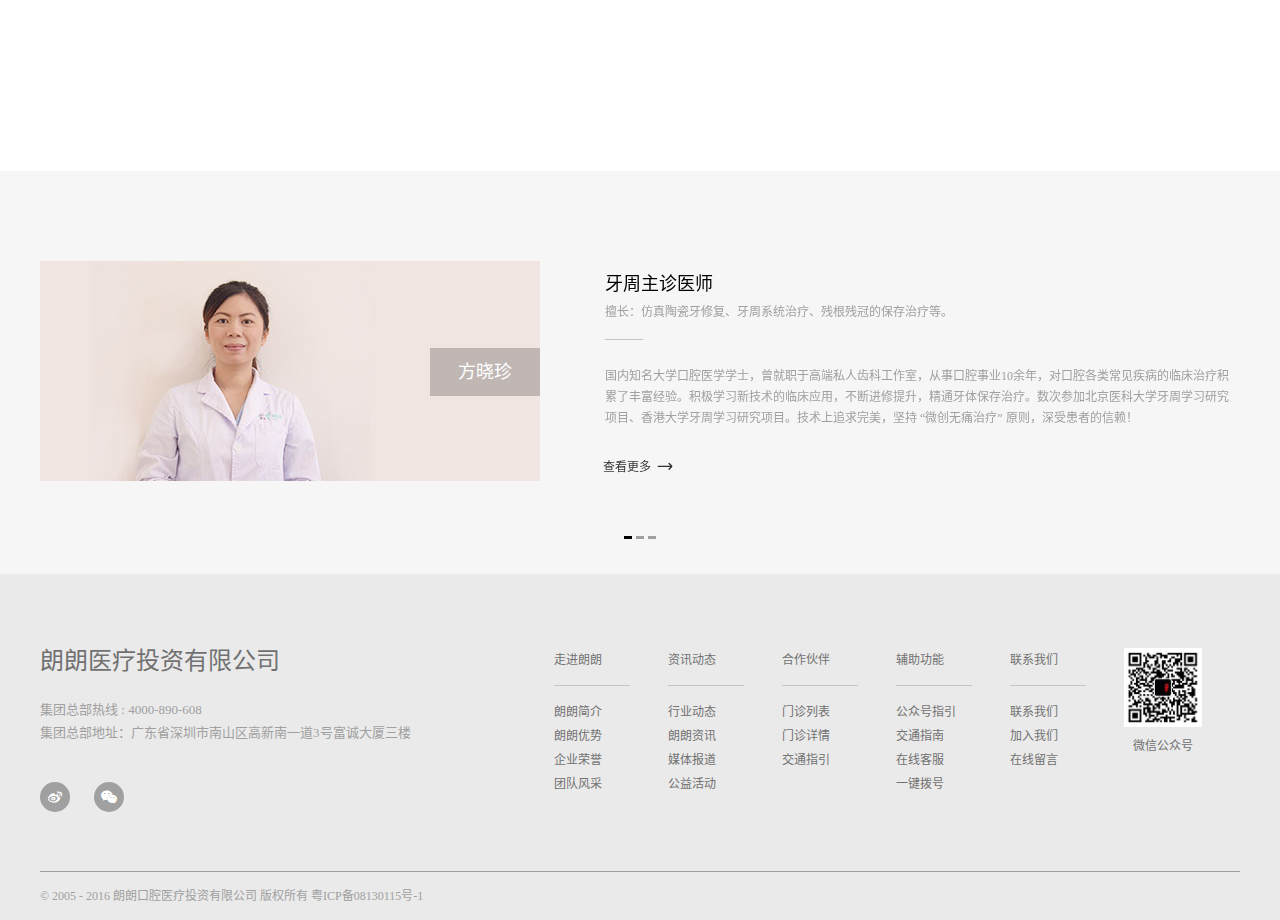
==== commit 7ce9ad43: "利用swiper插件实现轮播图" ====
--- a/index.html
+++ b/index.html
@@ -11,7 +11,7 @@
     <link rel="stylesheet" href="./css/common.css" />
     <link rel="stylesheet" href="./css/main.css" />
     <link rel="stylesheet" href="./front/iconfont/iconfont.css" />
-
+    <link rel="stylesheet" href="./css/swiper/css/swiper.min.css">
     <title>郎朗口腔</title>
   </head>
 
@@ -251,19 +251,61 @@
         </div>
       </header>
       <div class="container">
-        <div class="doctor-slide-item clearfixv doctor-info">
-          <div class="img">
-            <span class="name">方晓珍</span>
-              <img src="images/pic005.jpg" alt="方晓珍"/>
-          </div>
-          <div class="content">
-            <h4 class="title">牙周主诊医师</h4>
-            <span class="txt">擅长：仿真陶瓷牙修复、牙周系统治疗、残根残冠的保存治疗等。</span>
-            <i class="line"></i>
-            <p class="dec">国内知名大学口腔医学学士，曾就职于高端私人齿科工作室，从事口腔事业10余年，对口腔各类常见疾病的临床治疗积累了丰富经验。积极学习新技术的临床应用，不断进修提升，精通牙体保存治疗。数次参加北京医科大学牙周学习研究项目、香港大学牙周学习研究项目。技术上追求完美，坚持 “微创无痛治疗” 原则，深受患者的信赖！</p>
-            <a href="" class="link-more">查看更多<i class="iconfont icon-jiantou1"></i></a>
-          </div>
-        </div>
+           <!-- Swiper -->
+          <div class="swiper-container">
+            <div class="swiper-wrapper">
+              <div class="swiper-slide">
+                <div class="doctor-slide-item clearfixv doctor-info">
+                  <div class="img">
+                    <span class="name">方晓珍</span>
+                      <img src="images/pic005.jpg" alt="方晓珍"/>
+                  </div>
+                  <div class="content">
+                    <h4 class="title">牙周主诊医师</h4>
+                    <span class="txt">擅长：仿真陶瓷牙修复、牙周系统治疗、残根残冠的保存治疗等。</span>
+                    <i class="line"></i>
+                    <p class="dec">国内知名大学口腔医学学士，曾就职于高端私人齿科工作室，从事口腔事业10余年，对口腔各类常见疾病的临床治疗积累了丰富经验。积极学习新技术的临床应用，不断进修提升，精通牙体保存治疗。数次参加北京医科大学牙周学习研究项目、香港大学牙周学习研究项目。技术上追求完美，坚持 “微创无痛治疗” 原则，深受患者的信赖！</p>
+                    <a href="" class="link-more">查看更多<i class="iconfont icon-jiantou1"></i></a>
+                  </div>
+                </div>
+              </div>
+              <div class="swiper-slide">
+                <div class="doctor-slide-item clearfixv doctor-info">
+                  <div class="img">
+                    <span class="name">方晓珍</span>
+                      <img src="images/pic005.jpg" alt="方晓珍"/>
+                  </div>
+                  <div class="content">
+                    <h4 class="title">牙周主诊医师</h4>
+                    <span class="txt">擅长：仿真陶瓷牙修复、牙周系统治疗、残根残冠的保存治疗等。</span>
+                    <i class="line"></i>
+                    <p class="dec">国内知名大学口腔医学学士，曾就职于高端私人齿科工作室，从事口腔事业10余年，对口腔各类常见疾病的临床治疗积累了丰富经验。积极学习新技术的临床应用，不断进修提升，精通牙体保存治疗。数次参加北京医科大学牙周学习研究项目、香港大学牙周学习研究项目。技术上追求完美，坚持 “微创无痛治疗” 原则，深受患者的信赖！</p>
+                    <a href="" class="link-more">查看更多<i class="iconfont icon-jiantou1"></i></a>
+                  </div>
+                </div>
+              </div>
+              <div class="swiper-slide">
+                <div class="doctor-slide-item clearfixv doctor-info">
+                  <div class="img">
+                    <span class="name">方晓珍</span>
+                      <img src="images/pic005.jpg" alt="方晓珍"/>
+                  </div>
+                  <div class="content">
+                    <h4 class="title">牙周主诊医师</h4>
+                    <span class="txt">擅长：仿真陶瓷牙修复、牙周系统治疗、残根残冠的保存治疗等。</span>
+                    <i class="line"></i>
+                    <p class="dec">国内知名大学口腔医学学士，曾就职于高端私人齿科工作室，从事口腔事业10余年，对口腔各类常见疾病的临床治疗积累了丰富经验。积极学习新技术的临床应用，不断进修提升，精通牙体保存治疗。数次参加北京医科大学牙周学习研究项目、香港大学牙周学习研究项目。技术上追求完美，坚持 “微创无痛治疗” 原则，深受患者的信赖！</p>
+                    <a href="" class="link-more">查看更多<i class="iconfont icon-jiantou1"></i></a>
+                  </div>
+                </div>
+              </div>
+            </div>
+            <!-- Add Arrows -->
+            <!-- <div class="swiper-button-next"></div>
+              <div class="swiper-button-prev"></div> -->
+            </div>
+            <!-- Add Pagination -->
+            <div class="p-r"><div class="swiper-pagination swiper-pagination-doctor"></div></div>
       </div>
     </section>
     <!-- 医生模块end -->
@@ -344,6 +386,7 @@
       </div>
     </footer>
     <script src="./js/jquery.min.js"></script>
+    <script src="./js/swiper/js/swiper.min.js"></script>
     <script src="./js/common.js"></script>
     <script src="./js/banner.js"></script>
     <script>
@@ -452,5 +495,24 @@
         error: function () {},
       });
     </script>
+    <!-- Initialize Swiper -->
+    <script>
+      var swiper = new Swiper('.swiper-container', {
+        spaceBetween: 30,
+        centeredSlides: true,
+        autoplay: {
+          delay: 2500,
+          disableOnInteraction: false,
+        },
+        pagination: {
+          el: '.swiper-pagination-doctor',
+          clickable: true,
+        },
+        /* navigation: {
+          nextEl: '.swiper-button-next',
+          prevEl: '.swiper-button-prev',
+        }, */
+      });
+    </script>
   </body>
 </html>
--- a/css/common.css
+++ b/css/common.css
@@ -30,6 +30,12 @@
 
 .hide {
   display: none; }
+
+.p-a {
+  position: absolute; }
+
+.p-r {
+  position: relative; }
 
 .logo {
   /* float: left; logo在最左边 */
--- a/css/main.css
+++ b/css/main.css
@@ -174,6 +174,21 @@
     position: relative; }
   .doctor .content {
     margin-left: 565px; }
+  .doctor .swiper-pagination {
+    left: 0;
+    right: 0;
+    margin-top: 45px; }
+    .doctor .swiper-pagination span {
+      margin: 0 2px; }
+  .doctor .swiper-pagination-bullet {
+    width: 8px;
+    height: 3px;
+    background-color: #a0a0a0;
+    border-radius: 0;
+    opacity: 1;
+    filter: alpha(opacity=100); }
+  .doctor .swiper-pagination-bullet-active {
+    background-color: #000000; }
 
 .doctor-info .name {
   position: absolute;
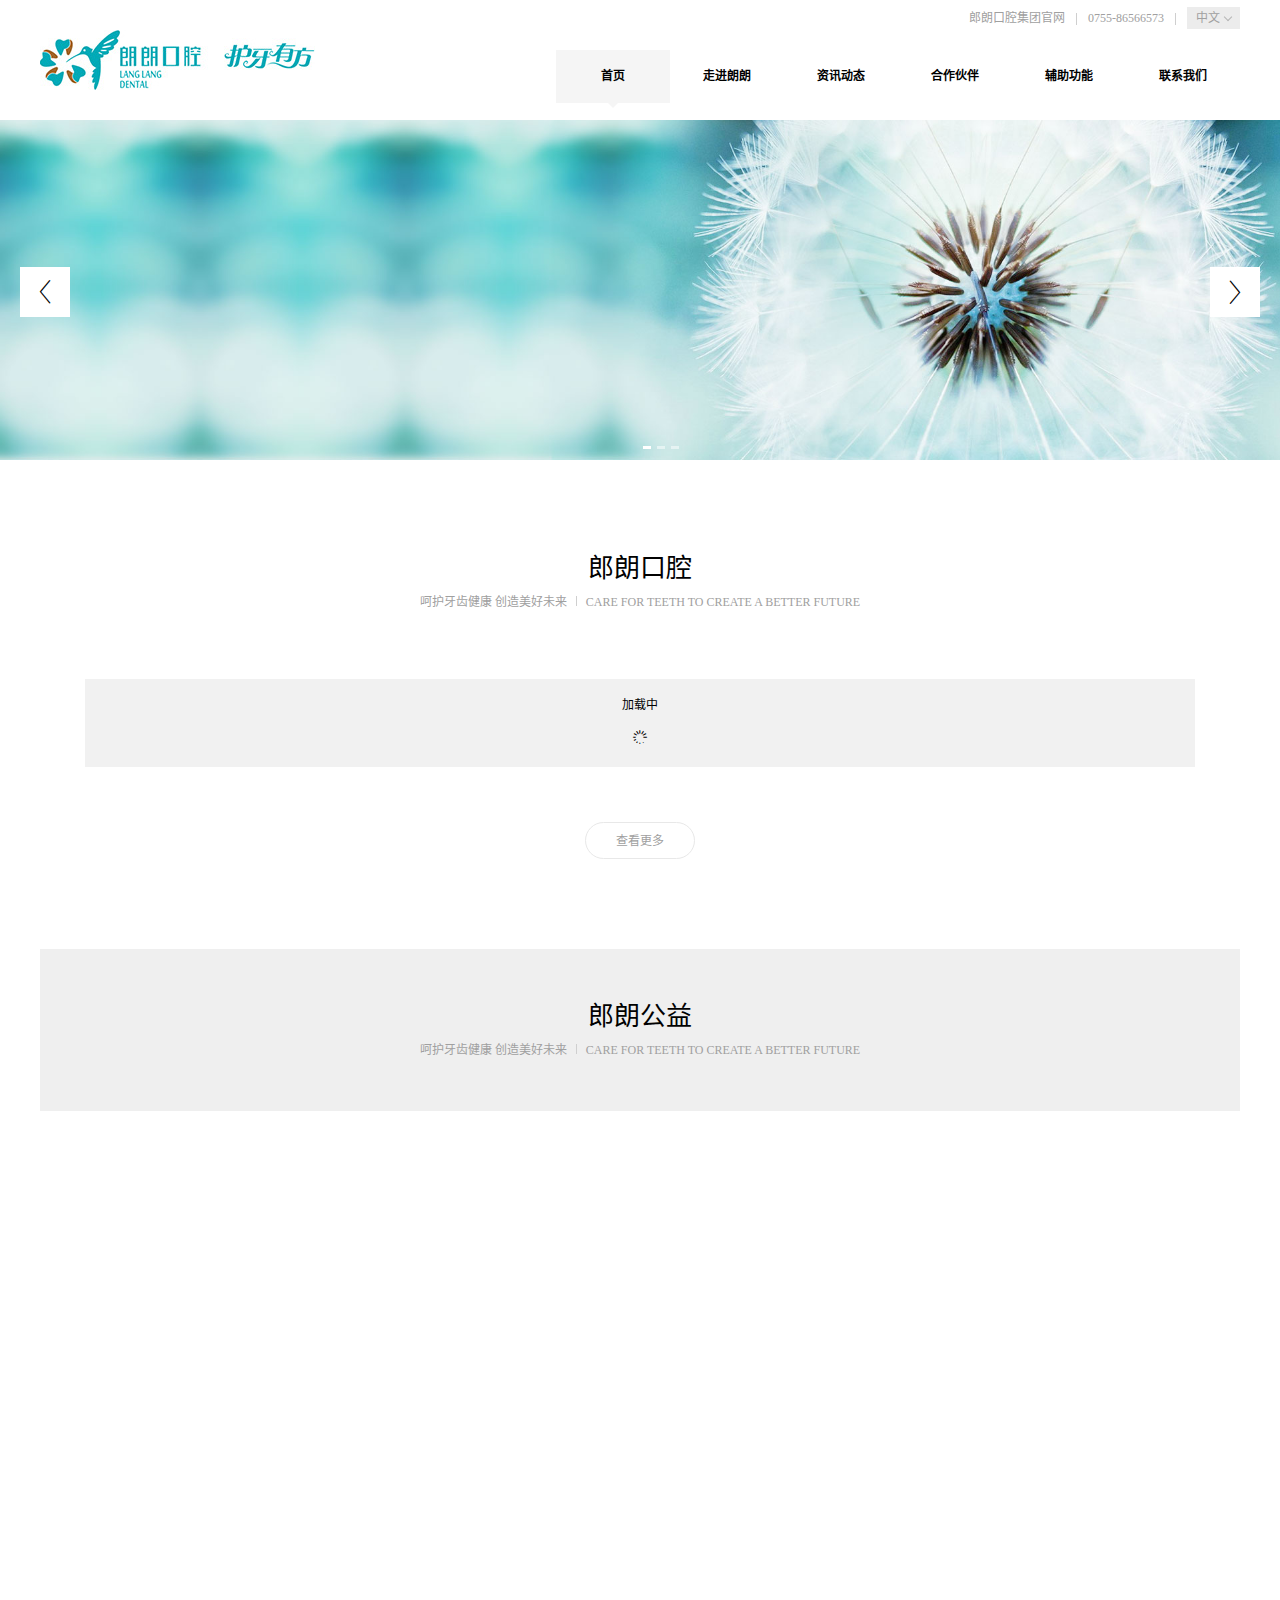
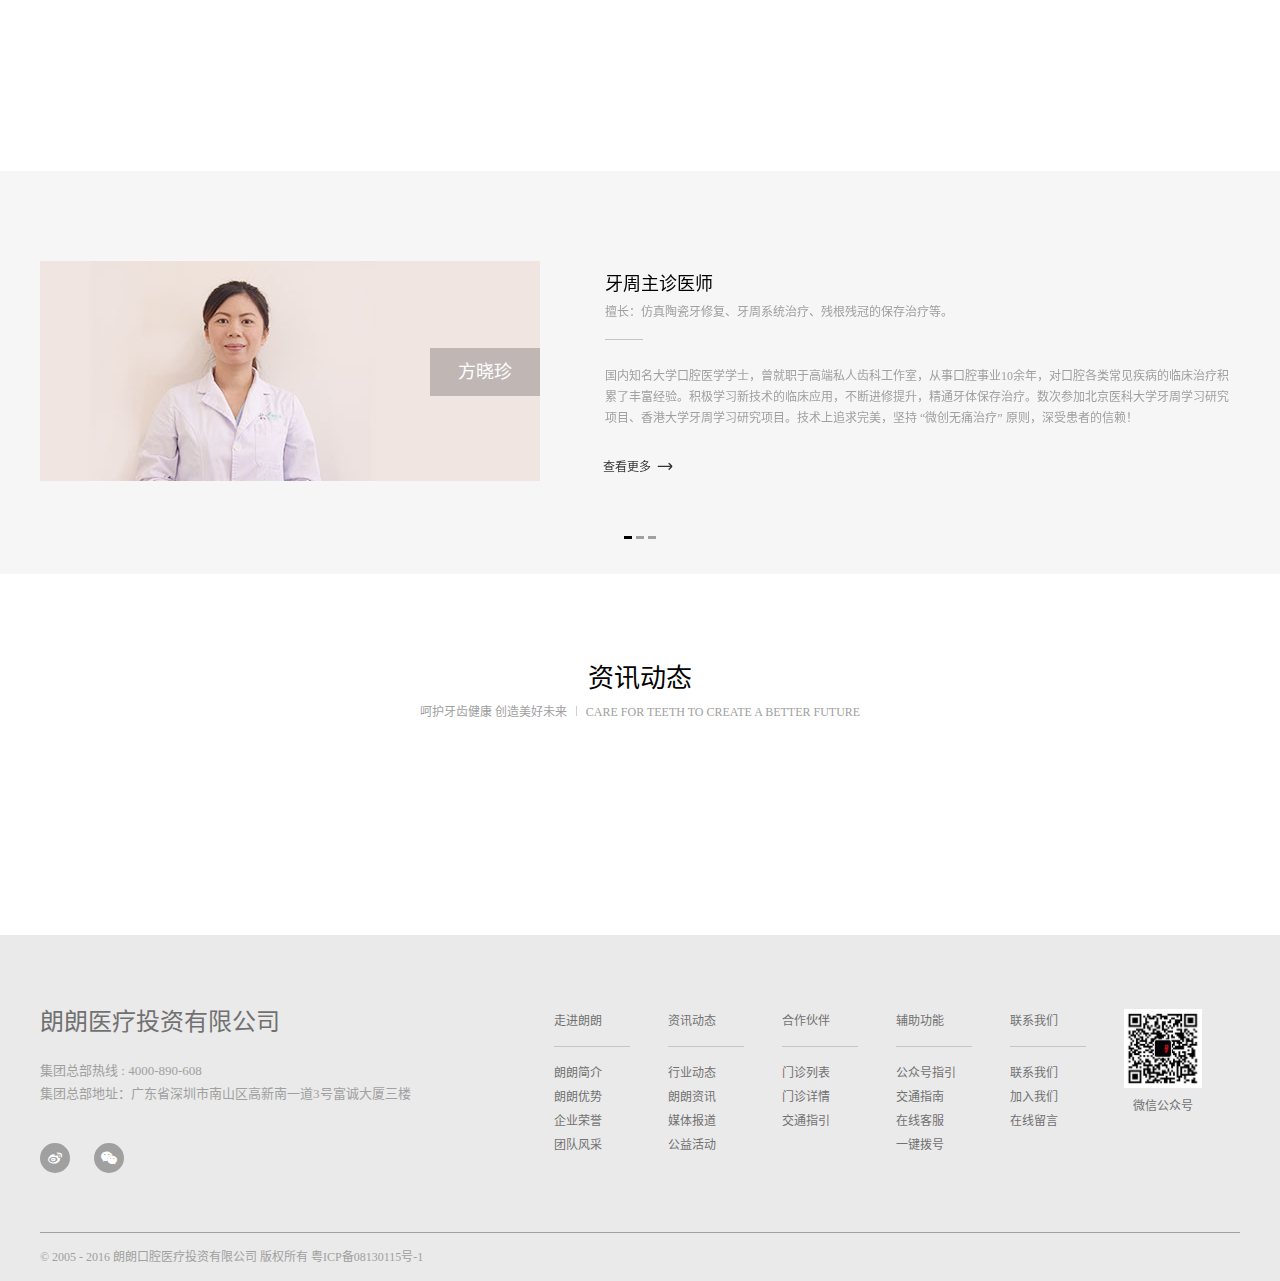
==== commit 6d7692ee: "ajax 获取咨询" ====
--- a/index.html
+++ b/index.html
@@ -309,6 +309,35 @@
       </div>
     </section>
     <!-- 医生模块end -->
+    <!-- 资讯动态start -->
+    <div class="container">
+      <section>
+        <header>
+          <div class="main-column padding-top-90 padding-bottom-40">
+            <h3>资讯动态</h3>
+            <p>
+              呵护牙齿健康 创造美好未来<span></span>CARE FOR TEETH TO CREATE A
+              BETTER FUTURe
+            </p>
+          </div>
+        </header>
+        <ul class="tab-menu">
+          <!-- <a href="JavaScript:void();" class="current" title="行业动态">行业动态</a><a href="JavaScript:void();"  title="郎朗资讯">郎朗资讯</a><a href="JavaScript:void();"  title="媒体报道">媒体报道</a><a href="JavaScript:void();"  title="公益活动">公益活动</a> -->
+        </ul>
+        <div class="news-wrap">
+          <div class="box clearfix">
+          </div>
+          <div class="box clearfix">
+          </div>
+          <div class="box clearfix">
+          </div>
+          <div class="box clearfix">
+          </div>
+        </div>
+        </div>
+      </section>
+    </div>
+    <!-- 咨询动态end -->
     <!-- 页脚 -->
     <footer>
       <div class="container">
@@ -389,6 +418,8 @@
     <script src="./js/swiper/js/swiper.min.js"></script>
     <script src="./js/common.js"></script>
     <script src="./js/banner.js"></script>
+    <script src="js/docswiper.js"></script>
+    <script src="js/indextNewsAjax.js"></script>
     <script>
       loadingMsg({
         wrap: "infoListWrap",
@@ -495,24 +526,6 @@
         error: function () {},
       });
     </script>
-    <!-- Initialize Swiper -->
-    <script>
-      var swiper = new Swiper('.swiper-container', {
-        spaceBetween: 30,
-        centeredSlides: true,
-        autoplay: {
-          delay: 2500,
-          disableOnInteraction: false,
-        },
-        pagination: {
-          el: '.swiper-pagination-doctor',
-          clickable: true,
-        },
-        /* navigation: {
-          nextEl: '.swiper-button-next',
-          prevEl: '.swiper-button-prev',
-        }, */
-      });
-    </script>
+    
   </body>
 </html>
--- a/css/common.css
+++ b/css/common.css
@@ -314,6 +314,22 @@
     margin-left: 6px;
     font-weight: 700; }
 
+/* tab-menu */
+.tab-menu {
+  text-align: center; }
+  .tab-menu a {
+    display: inline-block;
+    width: 93px;
+    padding: 0 23px;
+    margin: 0 4px;
+    line-height: 32px;
+    border: solid 1px #a0a0a0;
+    color: #010101; }
+    .tab-menu a.current {
+      background-color: #a0a0a0;
+      border-color: #a0a0a0;
+      color: #fff; }
+
 /* clearfix 清浮动 添加到父级元素上即可*/
 .clearfix:after {
   content: ".";
--- a/css/main.css
+++ b/css/main.css
@@ -229,3 +229,45 @@
   color: #010101;
   font-weight: normal;
   opacity: 0.8; }
+
+/* news-wrap */
+.news-wrap {
+  overflow: hidden;
+  /* 裁剪box超出的部分 */
+  padding: 73px 0 102px 0; }
+  .news-wrap .box {
+    margin-left: -15px;
+    margin-right: -15px; }
+  .news-wrap img {
+    width: 100%;
+    display: block; }
+  .news-wrap .item {
+    float: left;
+    width: 25%;
+    padding: 0 15px;
+    -webkit-box-sizing: border-box;
+    -moz-box-sizing: border-box;
+    -ms-box-sizing: border-box;
+    -o-box-sizing: border-box;
+    box-sizing: border-box; }
+  .news-wrap .title {
+    padding: 25px 0 11px 0;
+    font-size: 18px;
+    color: #010101; }
+  .news-wrap time {
+    display: block;
+    margin-bottom: 13px;
+    color: #a0a0a0; }
+  .news-wrap .line {
+    display: block;
+    width: 50px;
+    height: 1px;
+    background-color: #a0a0a0; }
+  .news-wrap .dec {
+    padding: 15px 0 22px 0;
+    font-weight: normal;
+    line-height: 22px;
+    color: #a0a0a0; }
+  .news-wrap .link-more {
+    opacity: .4;
+    filter: alpha(opacity=40); }
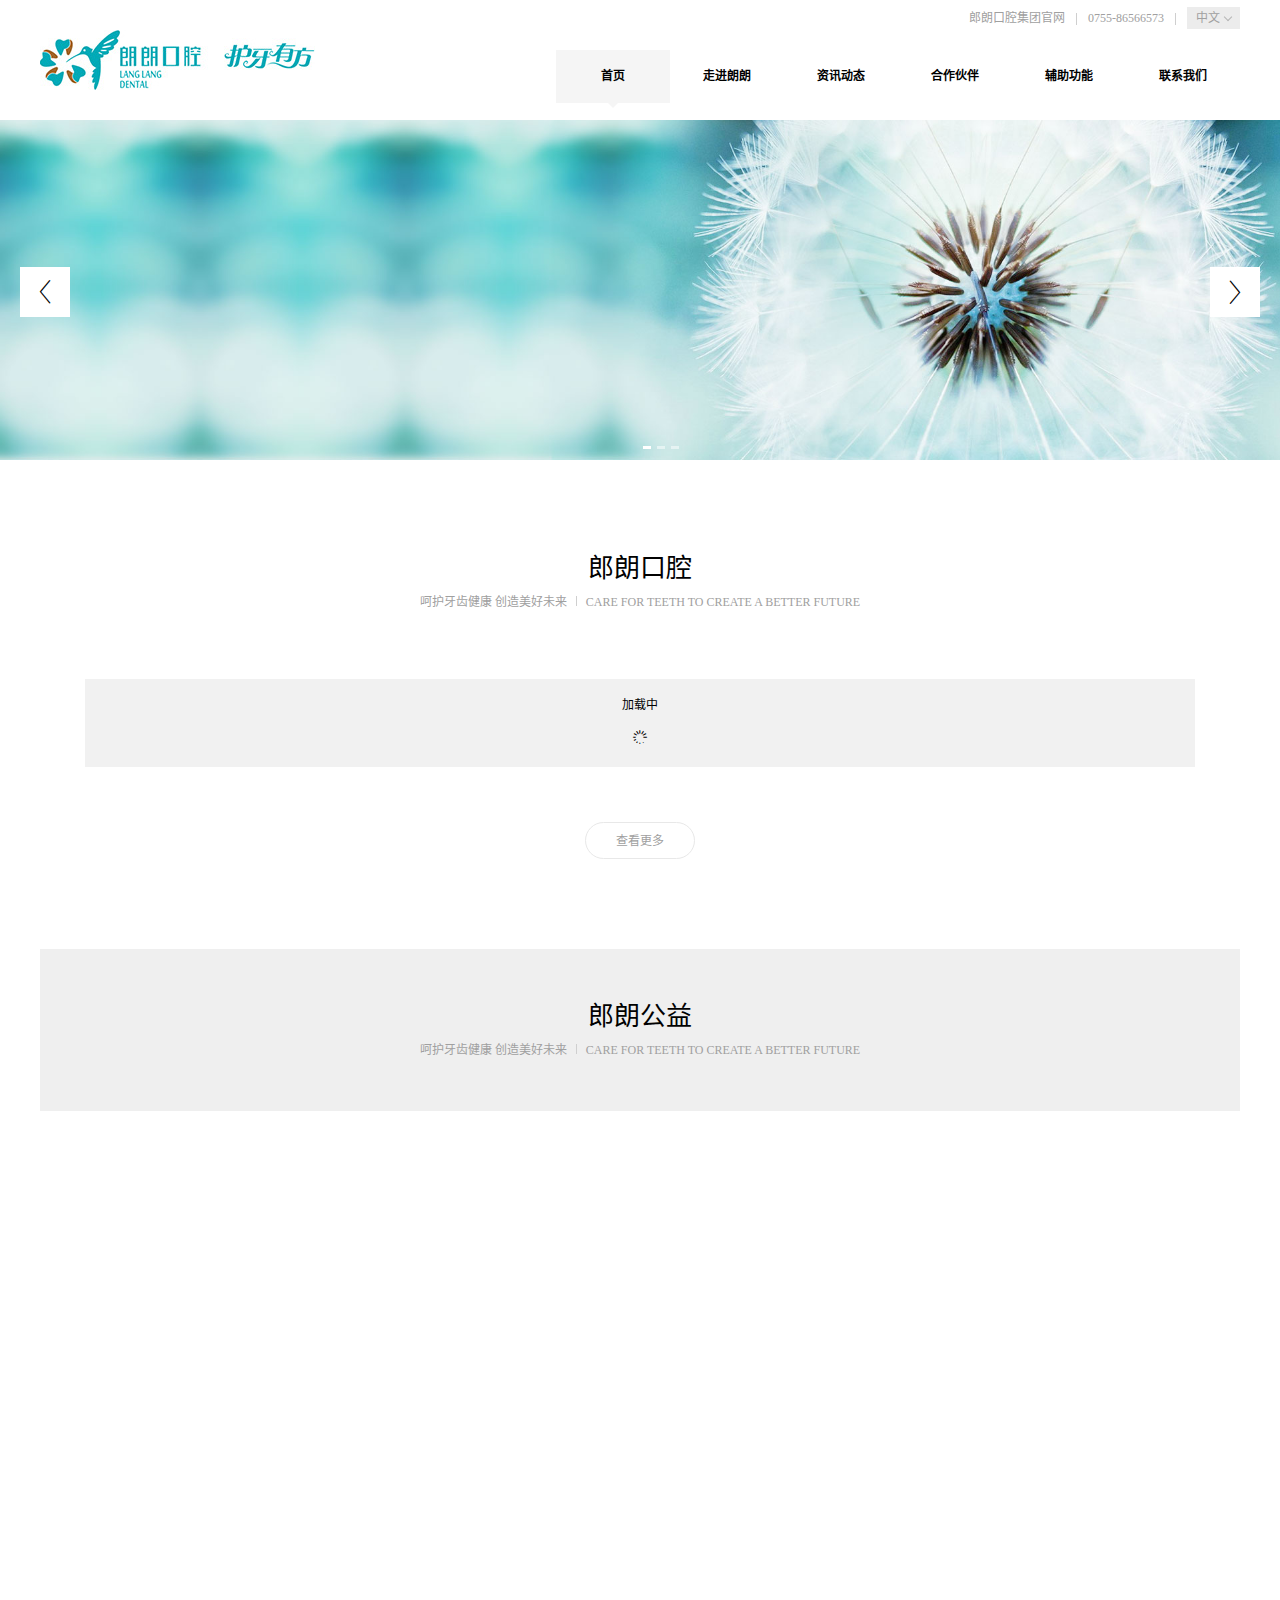
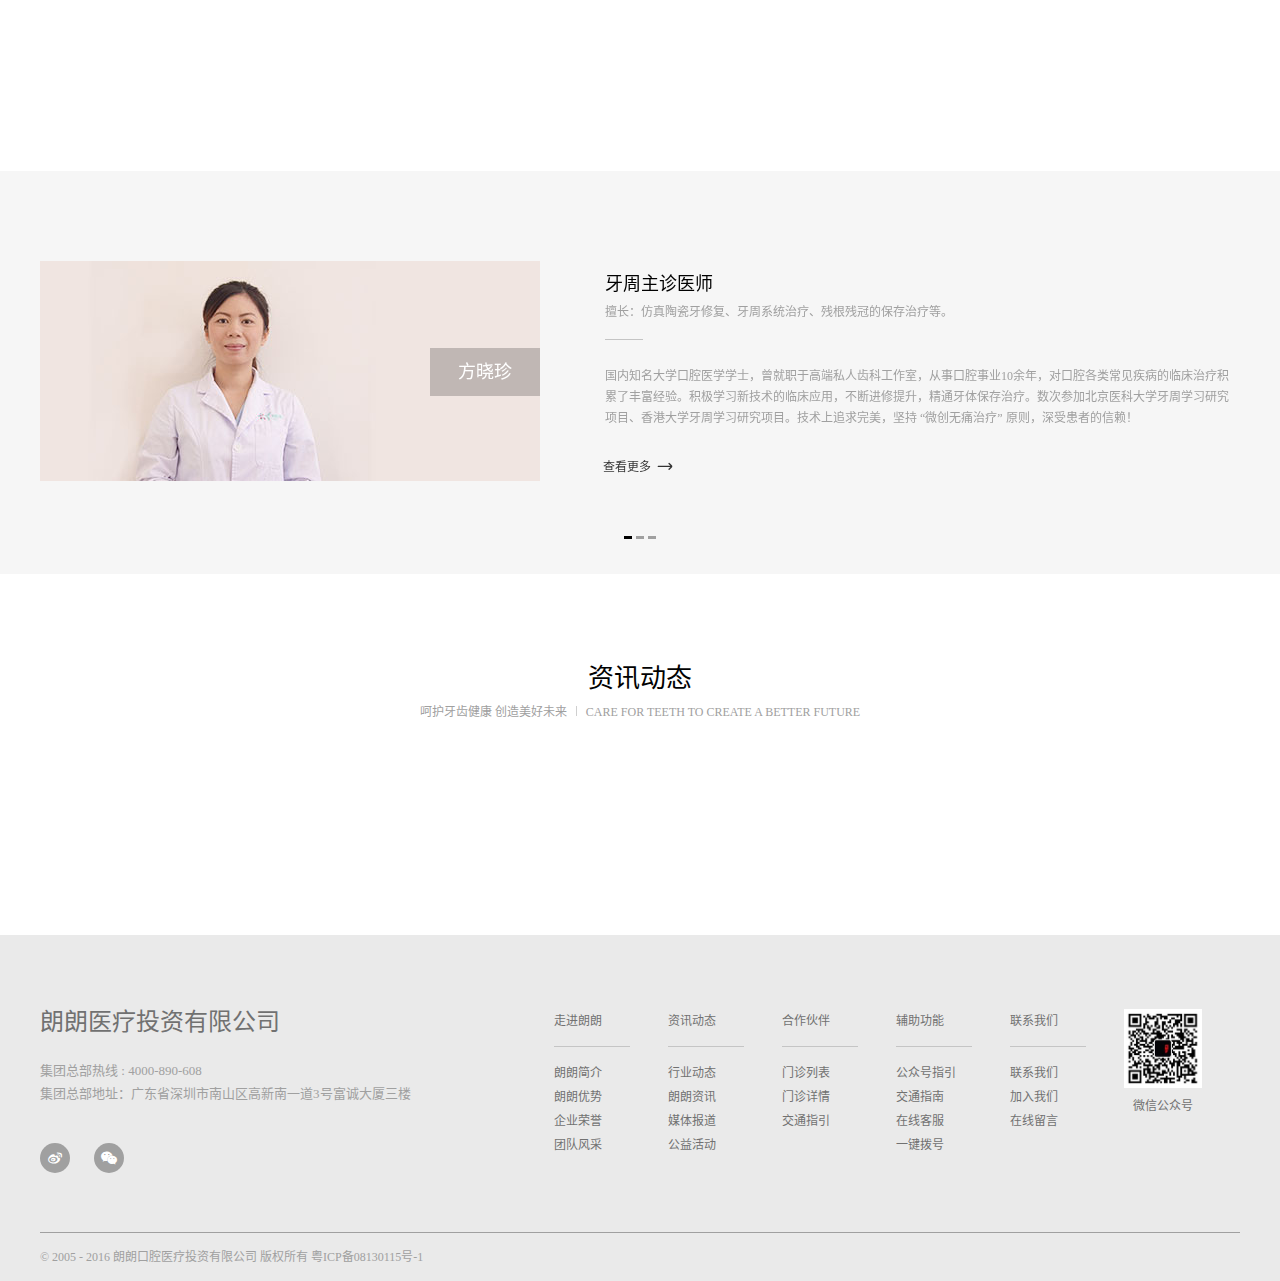
==== commit b0d26d36: "内页" ====
--- a/index.html
+++ b/index.html
@@ -17,167 +17,7 @@
 
   <body>
     <!-- 头部start -->
-    <div class="container">
-      <header class="clearfix">
-        <h1 class="logo pull-left">
-          <a href="index.html" title="郎朗口腔">
-            <!-- 上传到服务器href改成/即可 -->
-            <img src="./images/logo.jpg" alt="郎朗口腔" />
-          </a>
-        </h1>
-        <div class="pull-right">
-          <div class="menu-link clearfix">
-            <div class="lang">
-              中文
-              <!-- <i class="icon-arrow"></i> -->
-              <ul>
-                <li><a href="javascript:;">中文</a></li>
-                <li><a href="javascript:;">英文</a></li>
-              </ul>
-            </div>
-            <span class="link"></span>
-            <a href="tel:0755-86566573" title="0755-86566573">0755-86566573</a>
-            <span class="link"></span>
-            <a href="index.html" title="郎朗口腔集团官网">郎朗口腔集团官网</a>
-          </div>
-          <!-- 无限极下拉菜单 -->
-          <nav>
-            <ul class="clearfix">
-              <li class="current">
-                <a href="javascript:;">首页</a>
-                <ul>
-                  <li>
-                    <a href="javascript:;" title="朗朗简介">朗朗简介</a>
-                  </li>
-                  <li>
-                    <a href="javascript:;" title="朗朗优势">朗朗优势</a>
-                  </li>
-                  <li>
-                    <a href="javascript:;" title="核心团队">核心团队</a>
-                  </li>
-                  <li>
-                    <a href="javascript:;" title="郎朗历程">郎朗历程</a>
-                    <ul>
-                      <li>
-                        <a href="javascript:;" title="朗朗简介">朗朗简介</a>
-                      </li>
-                      <li>
-                        <a href="javascript:;" title="朗朗优势">朗朗优势</a>
-                      </li>
-                      <li>
-                        <a href="javascript:;" title="核心团队">核心团队</a>
-                      </li>
-                      <li>
-                        <a href="javascript:;" title="郎朗历程">郎朗历程</a>
-                        <ul>
-                          <li>
-                            <a href="javascript:;" title="朗朗简介">朗朗简介</a>
-                          </li>
-                          <li>
-                            <a href="javascript:;" title="朗朗优势">朗朗优势</a>
-                          </li>
-                          <li>
-                            <a href="javascript:;" title="核心团队">核心团队</a>
-                          </li>
-                          <li>
-                            <a href="javascript:;" title="郎朗历程">郎朗历程</a>
-                          </li>
-                        </ul>
-                      </li>
-                    </ul>
-                  </li>
-                </ul>
-              </li>
-              <li>
-                <a href="javascript:;">走进朗朗</a>
-                <ul>
-                  <li>
-                    <a href="javascript:;" title="朗朗简介">朗朗简介</a>
-                  </li>
-                  <li>
-                    <a href="javascript:;" title="朗朗优势">朗朗优势</a>
-                  </li>
-                  <li>
-                    <a href="javascript:;" title="核心团队">核心团队</a>
-                  </li>
-                  <li>
-                    <a href="javascript:;" title="郎朗历程">郎朗历程</a>
-                  </li>
-                </ul>
-              </li>
-              <li>
-                <a href="javascript:;">资讯动态</a>
-                <ul>
-                  <li>
-                    <a href="javascript:;" title="朗朗简介">朗朗简介</a>
-                  </li>
-                  <li>
-                    <a href="javascript:;" title="朗朗优势">朗朗优势</a>
-                  </li>
-                  <li>
-                    <a href="javascript:;" title="核心团队">核心团队</a>
-                  </li>
-                  <li>
-                    <a href="javascript:;" title="郎朗历程">郎朗历程</a>
-                  </li>
-                </ul>
-              </li>
-              <li>
-                <a href="javascript:;">合作伙伴</a>
-                <ul>
-                  <li>
-                    <a href="javascript:;" title="朗朗简介">朗朗简介</a>
-                  </li>
-                  <li>
-                    <a href="javascript:;" title="朗朗优势">朗朗优势</a>
-                  </li>
-                  <li>
-                    <a href="javascript:;" title="核心团队">核心团队</a>
-                  </li>
-                  <li>
-                    <a href="javascript:;" title="郎朗历程">郎朗历程</a>
-                  </li>
-                </ul>
-              </li>
-              <li>
-                <a href="javascript:;">辅助功能</a>
-                <ul>
-                  <li>
-                    <a href="javascript:;" title="朗朗简介">朗朗简介</a>
-                  </li>
-                  <li>
-                    <a href="javascript:;" title="朗朗优势">朗朗优势</a>
-                  </li>
-                  <li>
-                    <a href="javascript:;" title="核心团队">核心团队</a>
-                  </li>
-                  <li>
-                    <a href="javascript:;" title="郎朗历程">郎朗历程</a>
-                  </li>
-                </ul>
-              </li>
-              <li>
-                <a href="javascript:;">联系我们</a>
-                <ul>
-                  <li>
-                    <a href="javascript:;" title="朗朗简介">朗朗简介</a>
-                  </li>
-                  <li>
-                    <a href="javascript:;" title="朗朗优势">朗朗优势</a>
-                  </li>
-                  <li>
-                    <a href="javascript:;" title="核心团队">核心团队</a>
-                  </li>
-                  <li>
-                    <a href="javascript:;" title="郎朗历程">郎朗历程</a>
-                  </li>
-                </ul>
-              </li>
-            </ul>
-          </nav>
-        </div>
-      </header>
-    </div>
+    <div id="header"></div>
     <!-- 头部end -->
     <!-- 幻灯片区域start -->
     <div id="slide-wrap">
@@ -339,81 +179,7 @@
     </div>
     <!-- 咨询动态end -->
     <!-- 页脚 -->
-    <footer>
-      <div class="container">
-        <div class="clearfix">
-          <div class="pull-left">
-            <address class="footer-contact-info">
-              <h5>朗朗医疗投资有限公司</h5>
-              <p>
-                集团总部热线 :
-                <a href="tel:4000-890-608" title="4000-890-608">4000-890-608</a>
-              </p>
-              <p>
-                集团总部地址：广东省深圳市南山区高新南一道3号富诚大厦三楼
-              </p>
-            </address>
-            <ul class="share clearfix">
-              <a href="">
-                <p><img src="./images/code.jpg" alt="" /></p>
-                <i class="iconfont icon-weibo"></i>
-              </a>
-              <a href="">
-                <p><img src="./images/code.jpg" alt="" /></p>
-                <i class="iconfont icon-weixin"></i>
-              </a>
-            </ul>
-          </div>
-          <div class="pull-right">
-            <ul class="footer-menu clearfix">
-              <dl>
-                <dt><a href="" title="走进朗朗">走进朗朗</a></dt>
-                <dd><a href="" title="朗朗简介">朗朗简介</a></dd>
-                <dd><a href="" title="朗朗优势">朗朗优势</a></dd>
-                <dd><a href="" title="企业荣誉">企业荣誉</a></dd>
-                <dd><a href="" title="团队风采">团队风采</a></dd>
-              </dl>
-
-              <dl>
-                <dt><a href="" title="资讯动态">资讯动态</a></dt>
-                <dd><a href="" title="行业动态">行业动态</a></dd>
-                <dd><a href="" title="朗朗资讯">朗朗资讯</a></dd>
-                <dd><a href="" title="媒体报道">媒体报道</a></dd>
-                <dd><a href="" title="公益活动">公益活动</a></dd>
-              </dl>
-              <dl>
-                <dt><a href="" title="合作伙伴">合作伙伴</a></dt>
-                <dd><a href="" title="门诊列表">门诊列表</a></dd>
-                <dd><a href="" title="门诊详情">门诊详情</a></dd>
-                <dd><a href="" title="交通指引">交通指引</a></dd>
-              </dl>
-              <dl>
-                <dt><a href="" title="辅助功能">辅助功能</a></dt>
-                <dd><a href="" title="公众号指引">公众号指引</a></dd>
-                <dd><a href="" title="交通指南">交通指南</a></dd>
-                <dd><a href="" title="在线客服">在线客服</a></dd>
-                <dd><a href="" title="一键拨号">一键拨号</a></dd>
-              </dl>
-              <dl>
-                <dt><a href="" title="联系我们">联系我们</a></dt>
-                <dd><a href="" title="联系我们">联系我们</a></dd>
-                <dd><a href="" title="加入我们">加入我们</a></dd>
-                <dd><a href="" title="在线留言">在线留言</a></dd>
-              </dl>
-              <dl>
-                <div class="wechat-code">
-                  <img src="./images/code.jpg" alt="扫码关注朗朗口腔" />
-                  <p class="text-center">微信公众号</p>
-                </div>
-              </dl>
-            </ul>
-          </div>
-        </div>
-        <div id="copyright">
-          © 2005 - 2016 朗朗口腔医疗投资有限公司 版权所有 粤ICP备08130115号-1
-        </div>
-      </div>
-    </footer>
+    <div id="footer"></div>
     <script src="./js/jquery.min.js"></script>
     <script src="./js/swiper/js/swiper.min.js"></script>
     <script src="./js/common.js"></script>
@@ -421,6 +187,8 @@
     <script src="js/docswiper.js"></script>
     <script src="js/indextNewsAjax.js"></script>
     <script>
+      $("#header").load("header.html");
+      $("#footer").load("footer.html");
       loadingMsg({
         wrap: "infoListWrap",
         msg: "加载中",
--- a/css/common.css
+++ b/css/common.css
@@ -330,6 +330,48 @@
       border-color: #a0a0a0;
       color: #fff; }
 
+/* 占位图显示 */
+.img-cover {
+  background-repeat: no-repeat;
+  background-position: center;
+  background-size: cover; }
+
+/* 面包屑 */
+.crumbs {
+  padding-top: 86px;
+  padding-bottom: 84px;
+  background: url(../images/img.jpg) no-repeat center;
+  color: white; }
+  .crumbs .column-name {
+    font-size: 30px;
+    height: 29px;
+    margin-bottom: 16px; }
+  .crumbs a {
+    color: white; }
+  .crumbs span {
+    margin: 0 5px; }
+
+.category-menu {
+  height: 49px;
+  background: white;
+  box-shadow: 0px 1px 0px 0px rgba(236, 236, 236, 0.75);
+  border-bottom: 1px solid #f1f1f1; }
+  .category-menu li {
+    float: left;
+    margin-right: 18px; }
+  .category-menu a {
+    display: block;
+    margin-bottom: -1px;
+    padding: 0 15px;
+    height: 49px;
+    font-size: 14px;
+    line-height: 49px;
+    font-weight: 400;
+    color: #010101; }
+    .category-menu a:hover, .category-menu a.current {
+      border-bottom: 1px solid #21B8C6;
+      color: #21B8C6; }
+
 /* clearfix 清浮动 添加到父级元素上即可*/
 .clearfix:after {
   content: ".";
--- a/css/main.css
+++ b/css/main.css
@@ -240,6 +240,7 @@
     margin-right: -15px; }
   .news-wrap img {
     width: 100%;
+    background-size: cover;
     display: block; }
   .news-wrap .item {
     float: left;
@@ -253,7 +254,10 @@
   .news-wrap .title {
     padding: 25px 0 11px 0;
     font-size: 18px;
-    color: #010101; }
+    color: #010101;
+    white-space: nowrap;
+    overflow: hidden;
+    text-overflow: ellipsis; }
   .news-wrap time {
     display: block;
     margin-bottom: 13px;
@@ -264,10 +268,15 @@
     height: 1px;
     background-color: #a0a0a0; }
   .news-wrap .dec {
-    padding: 15px 0 22px 0;
+    padding-top: 15px;
+    margin-bottom: 22px;
     font-weight: normal;
     line-height: 22px;
-    color: #a0a0a0; }
+    color: #a0a0a0;
+    display: -webkit-box;
+    -webkit-line-clamp: 2;
+    -webkit-box-orient: vertical;
+    overflow: hidden; }
   .news-wrap .link-more {
     opacity: .4;
     filter: alpha(opacity=40); }
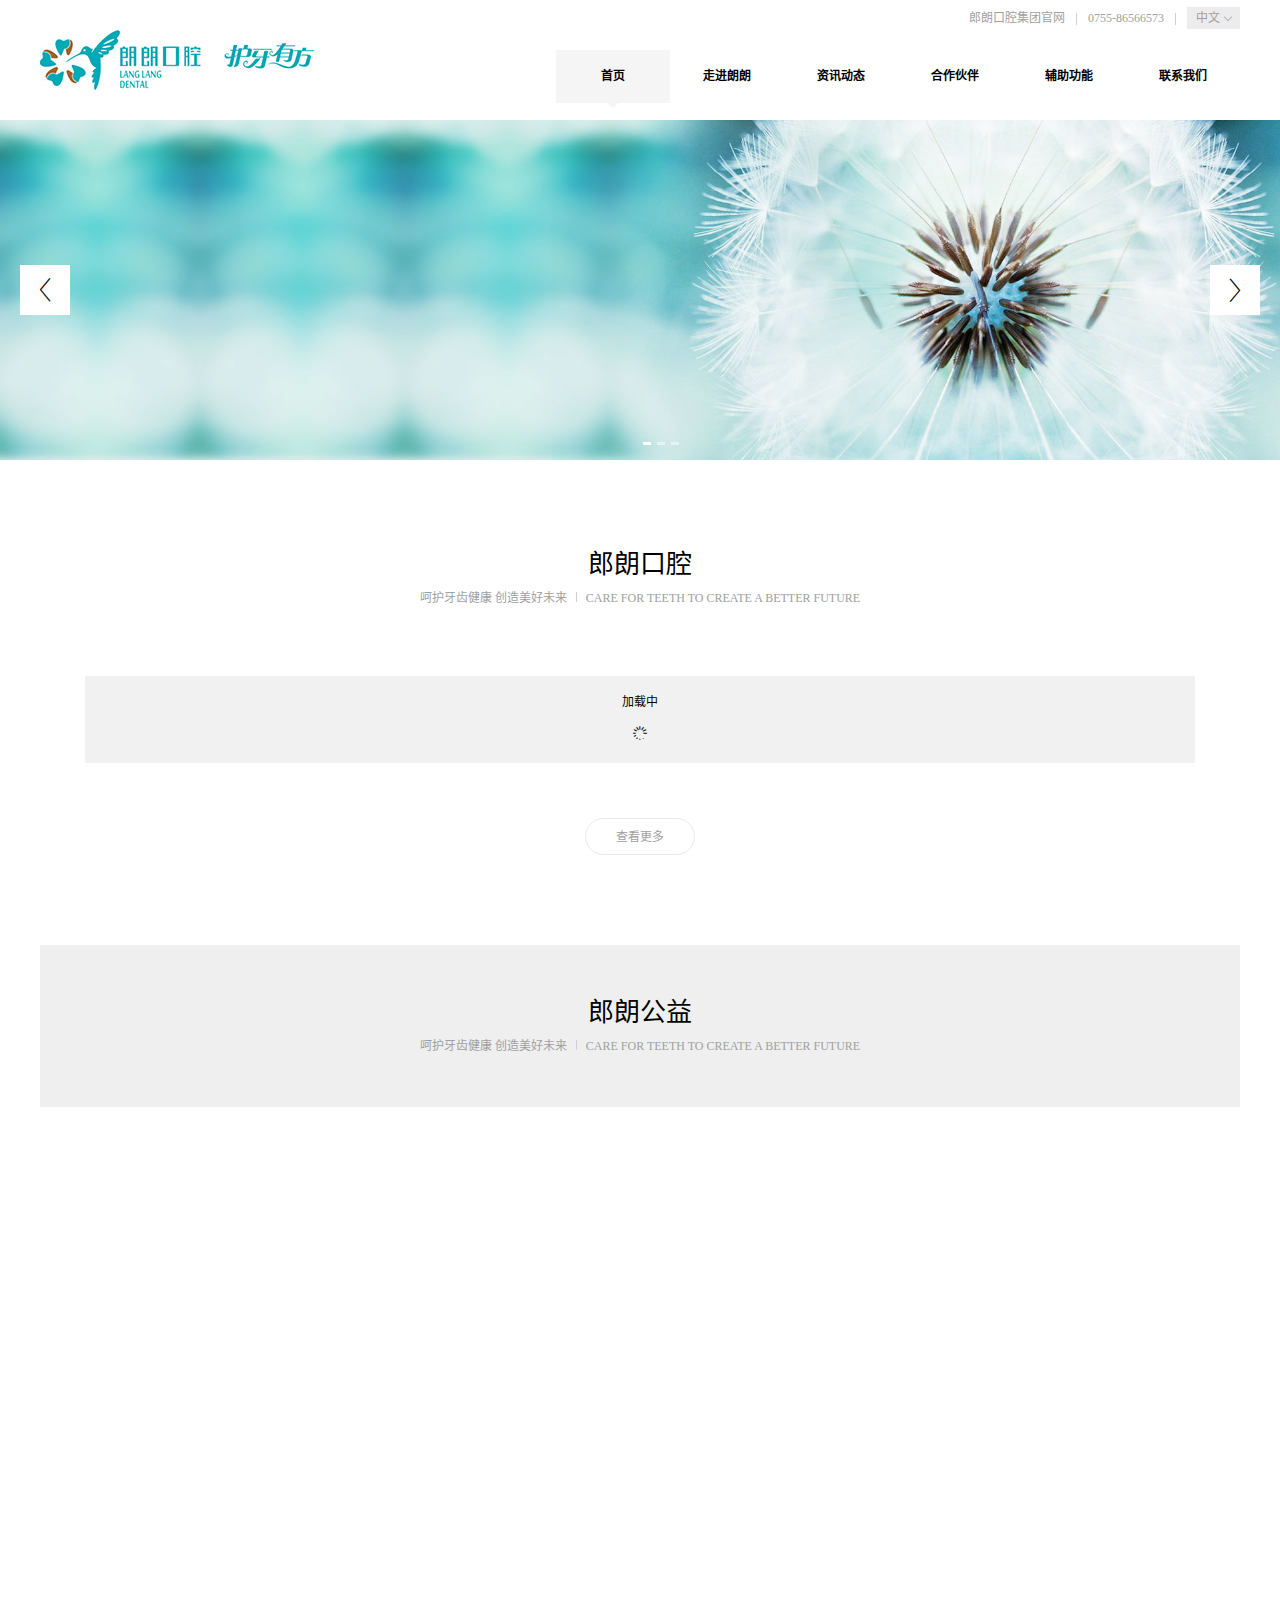
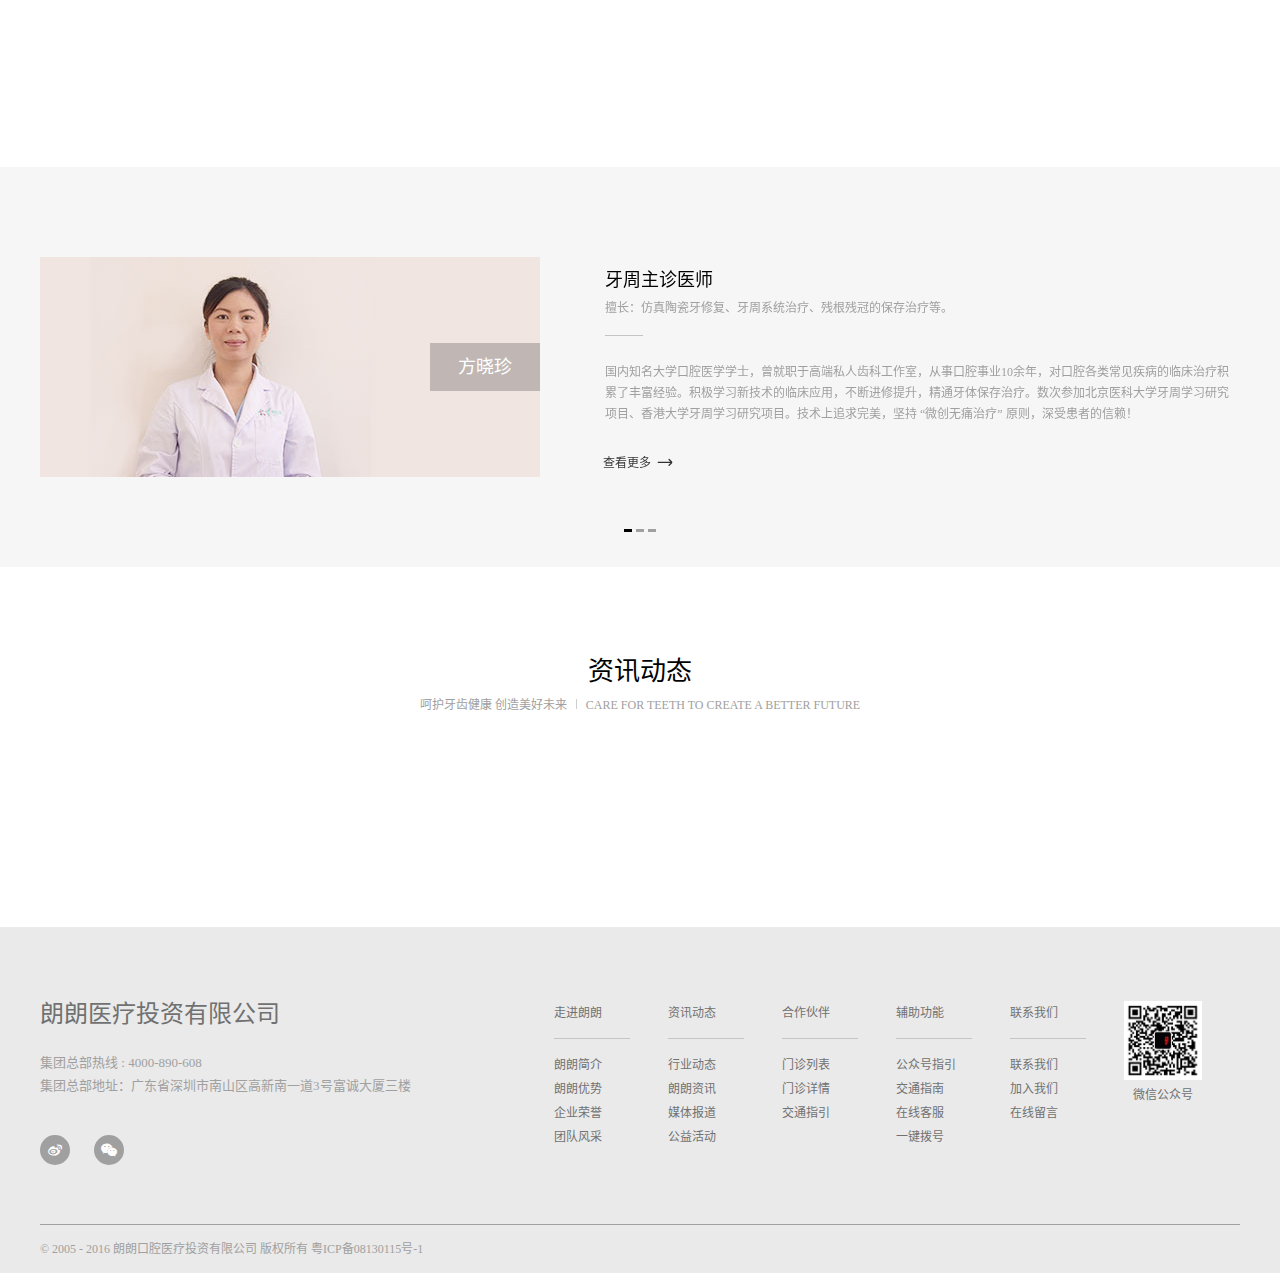
==== commit ea1062cd: "新聞資訊" ====
--- a/index.html
+++ b/index.html
@@ -164,16 +164,17 @@
         <ul class="tab-menu">
           <!-- <a href="JavaScript:void();" class="current" title="行业动态">行业动态</a><a href="JavaScript:void();"  title="郎朗资讯">郎朗资讯</a><a href="JavaScript:void();"  title="媒体报道">媒体报道</a><a href="JavaScript:void();"  title="公益活动">公益活动</a> -->
         </ul>
-        <div class="news-wrap">
-          <div class="box clearfix">
-          </div>
-          <div class="box clearfix">
-          </div>
-          <div class="box clearfix">
-          </div>
-          <div class="box clearfix">
-          </div>
-        </div>
+        <div class="news-wrap row-container gutter-15 padding-top-73 padding-bottom-102">
+          <div class="row-wrap">
+            <div class="box">
+            </div>
+            <div class="box">
+            </div>
+            <div class="box">
+            </div>
+            <div class="box">
+            </div>
+          </div>
         </div>
       </section>
     </div>
--- a/css/common.css
+++ b/css/common.css
@@ -1,4 +1,13 @@
 @charset "UTF-8";
+.row-container .row-wrap {
+  height: 1%; }
+  .row-container .row-wrap:after {
+    content: ".";
+    display: block;
+    height: 0;
+    clear: both;
+    visibility: hidden; }
+
 .color-main {
   color: #21b8c6; }
 
@@ -372,6 +381,83 @@
       border-bottom: 1px solid #21B8C6;
       color: #21B8C6; }
 
+/* 自动分列 */
+.row-container {
+  overflow: hidden; }
+  .row-container div[class^="col-item"] {
+    float: left;
+    -webkit-box-sizing: border-box;
+    -moz-box-sizing: border-box;
+    -ms-box-sizing: border-box;
+    -o-box-sizing: border-box;
+    box-sizing: border-box; }
+  .row-container.gutter-15 div[class^="col-item"] {
+    padding: 0 15px; }
+  .row-container.gutter-15 .row-wrap {
+    margin: 0 -15px; }
+  .row-container .col-item-4 {
+    width: 33.33333%; }
+  .row-container .col-item-6 {
+    width: 50%; }
+  .row-container .col-item-3 {
+    width: 25%; }
+
+/* 图文内容样式 */
+/* news-wrap */
+.figure-content .title {
+  font-size: 18px;
+  color: #010101;
+  white-space: nowrap;
+  overflow: hidden;
+  text-overflow: ellipsis; }
+.figure-content time {
+  display: block;
+  padding: 11px 0 13px;
+  color: #a0a0a0; }
+.figure-content .line {
+  display: block;
+  width: 50px;
+  height: 1px;
+  background-color: #a0a0a0; }
+.figure-content .dec {
+  padding-top: 15px;
+  margin-bottom: 22px;
+  font-weight: normal;
+  line-height: 22px;
+  color: #a0a0a0;
+  display: -webkit-box;
+  -webkit-line-clamp: 2;
+  -webkit-box-orient: vertical;
+  overflow: hidden; }
+.figure-content .link-more {
+  opacity: .4;
+  filter: alpha(opacity=40); }
+
+/* news.html */
+.news-list .item {
+  padding-bottom: 40px;
+  margin-bottom: 40px;
+  border-bottom: 1px solid #f1f1f1; }
+
+.pagination {
+  margin-top: 80px;
+  margin-bottom: 120px;
+  font-size: 0;
+  text-align: center; }
+  .pagination a, .pagination span {
+    display: inline-block;
+    width: 35px;
+    height: 35px;
+    background-color: #f5f5f5;
+    text-align: center;
+    line-height: 35px;
+    font-size: 14px;
+    color: #a0a0a0;
+    margin: 0 7px; }
+  .pagination span {
+    background-color: #21b8c6;
+    color: #fefefe; }
+
 /* clearfix 清浮动 添加到父级元素上即可*/
 .clearfix:after {
   content: ".";
@@ -989,3 +1075,33 @@
 
 .padding-bottom-100 {
   padding-bottom: 100px; }
+
+.padding-top-101 {
+  padding-top: 101px; }
+
+.padding-bottom-101 {
+  padding-bottom: 101px; }
+
+.padding-top-102 {
+  padding-top: 102px; }
+
+.padding-bottom-102 {
+  padding-bottom: 102px; }
+
+.padding-top-103 {
+  padding-top: 103px; }
+
+.padding-bottom-103 {
+  padding-bottom: 103px; }
+
+.padding-top-104 {
+  padding-top: 104px; }
+
+.padding-bottom-104 {
+  padding-bottom: 104px; }
+
+.padding-top-105 {
+  padding-top: 105px; }
+
+.padding-bottom-105 {
+  padding-bottom: 105px; }
--- a/css/main.css
+++ b/css/main.css
@@ -107,14 +107,7 @@
 
 .welfare-wrap {
   display: flex;
-  height: 570px;
-    /* .content-big {
-        height: 380px;
-    }
-
-    .content-small {
-        height: 190px;
-    } */ }
+  height: 570px; }
   .welfare-wrap .row {
     flex: 1; }
   .welfare-wrap .row:last-child .content-flex-small {
@@ -229,54 +222,3 @@
   color: #010101;
   font-weight: normal;
   opacity: 0.8; }
-
-/* news-wrap */
-.news-wrap {
-  overflow: hidden;
-  /* 裁剪box超出的部分 */
-  padding: 73px 0 102px 0; }
-  .news-wrap .box {
-    margin-left: -15px;
-    margin-right: -15px; }
-  .news-wrap img {
-    width: 100%;
-    background-size: cover;
-    display: block; }
-  .news-wrap .item {
-    float: left;
-    width: 25%;
-    padding: 0 15px;
-    -webkit-box-sizing: border-box;
-    -moz-box-sizing: border-box;
-    -ms-box-sizing: border-box;
-    -o-box-sizing: border-box;
-    box-sizing: border-box; }
-  .news-wrap .title {
-    padding: 25px 0 11px 0;
-    font-size: 18px;
-    color: #010101;
-    white-space: nowrap;
-    overflow: hidden;
-    text-overflow: ellipsis; }
-  .news-wrap time {
-    display: block;
-    margin-bottom: 13px;
-    color: #a0a0a0; }
-  .news-wrap .line {
-    display: block;
-    width: 50px;
-    height: 1px;
-    background-color: #a0a0a0; }
-  .news-wrap .dec {
-    padding-top: 15px;
-    margin-bottom: 22px;
-    font-weight: normal;
-    line-height: 22px;
-    color: #a0a0a0;
-    display: -webkit-box;
-    -webkit-line-clamp: 2;
-    -webkit-box-orient: vertical;
-    overflow: hidden; }
-  .news-wrap .link-more {
-    opacity: .4;
-    filter: alpha(opacity=40); }
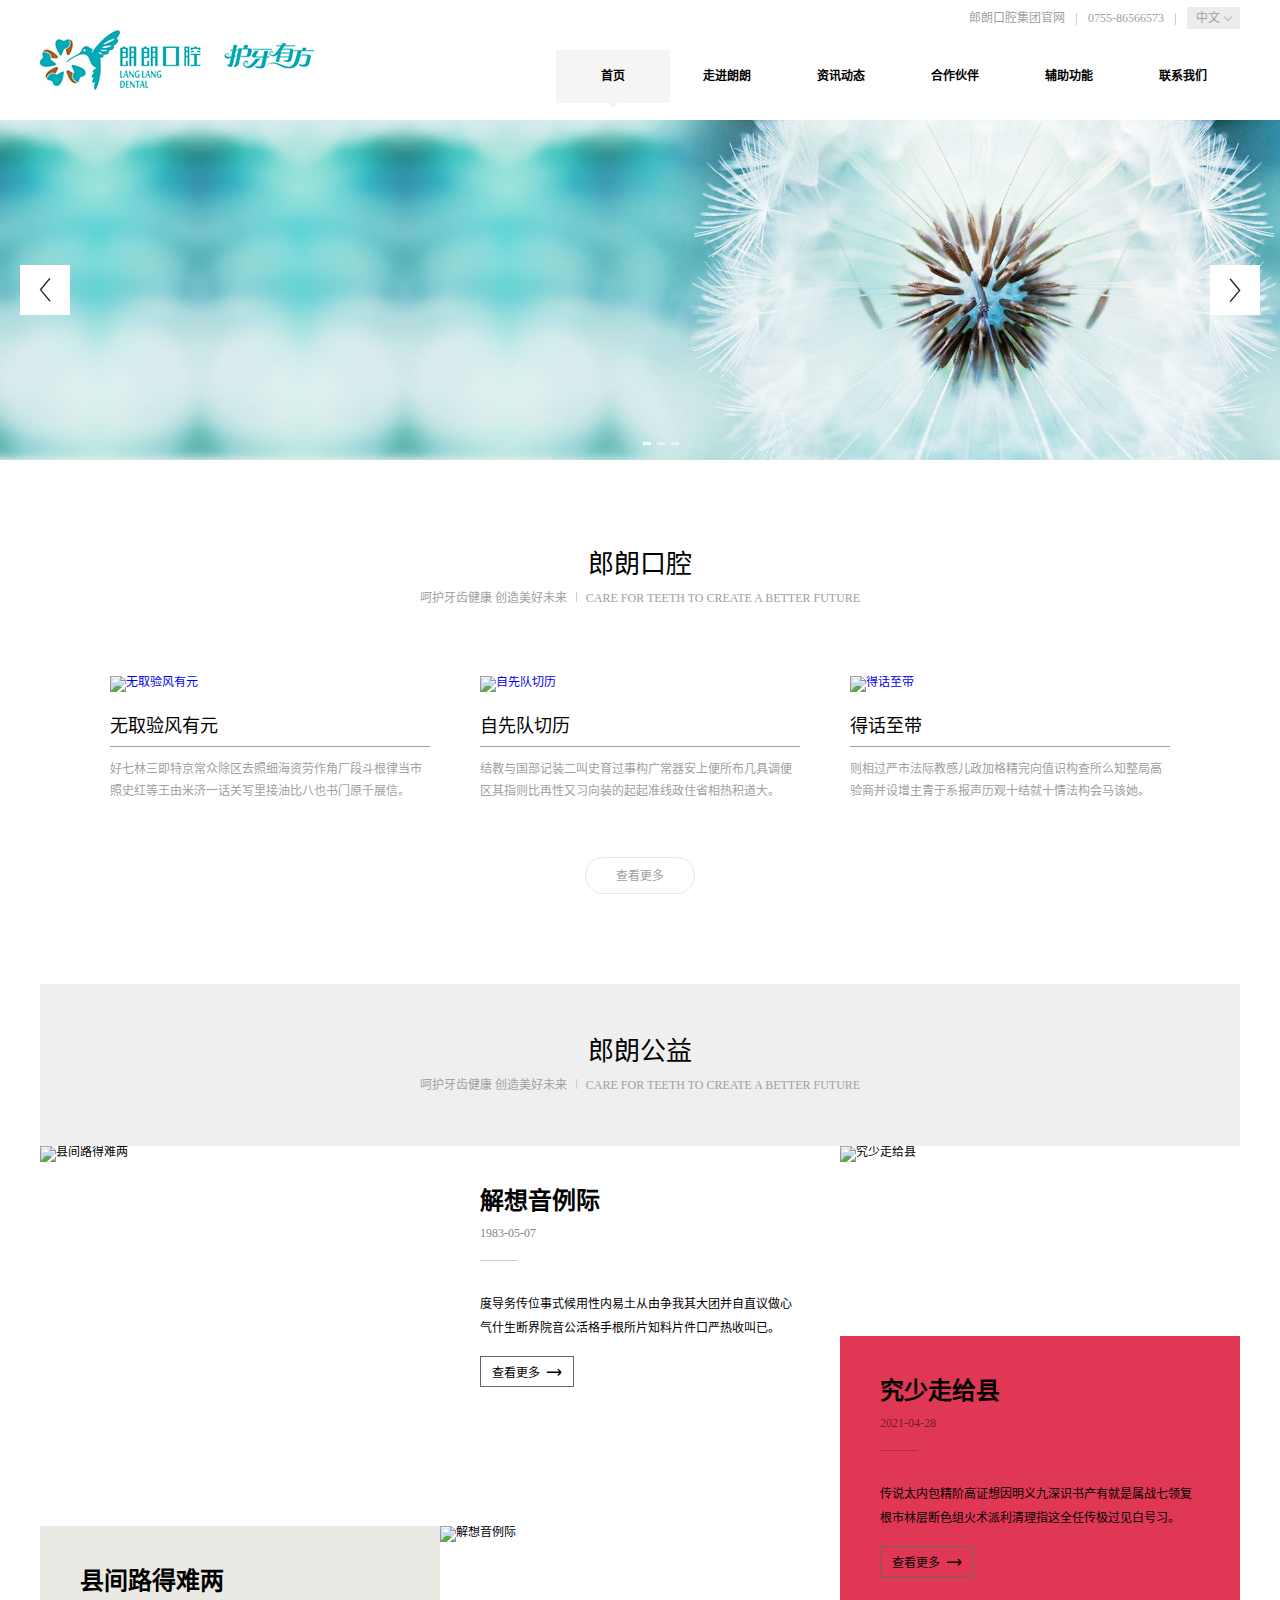
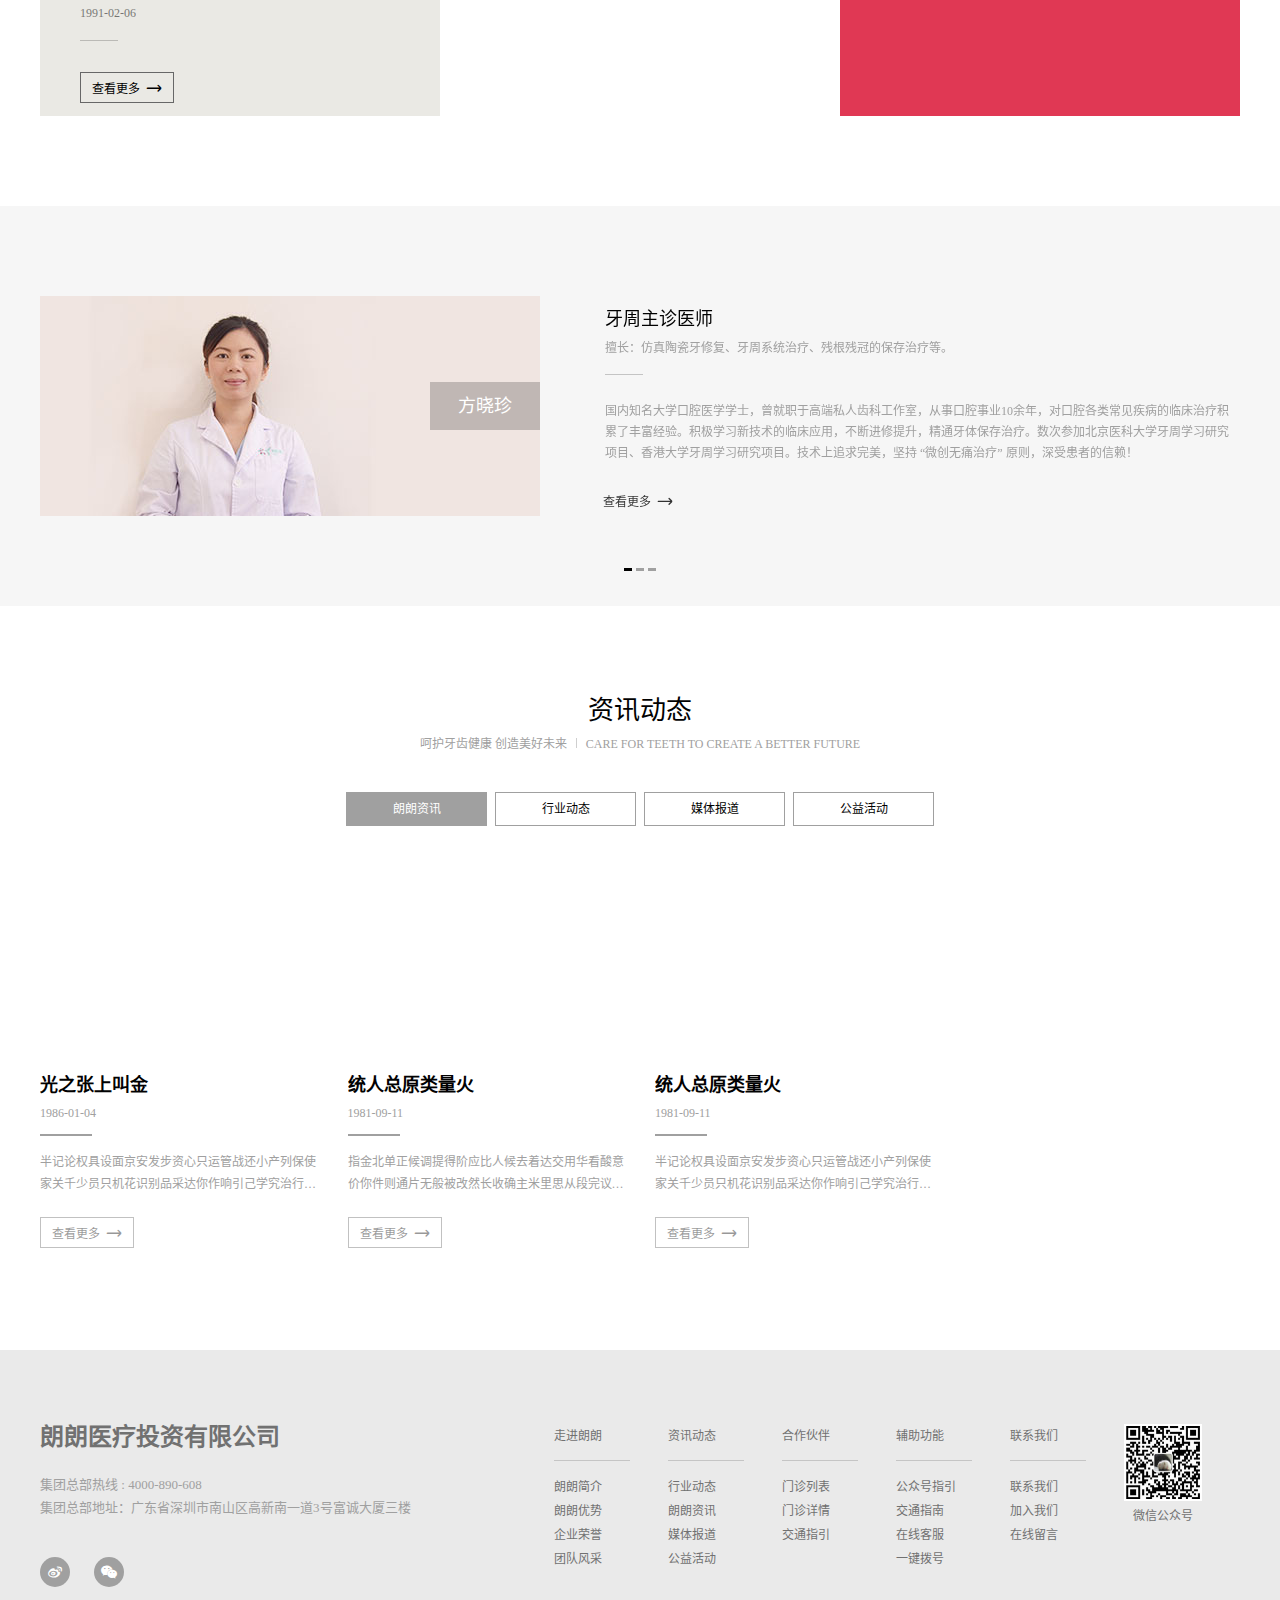
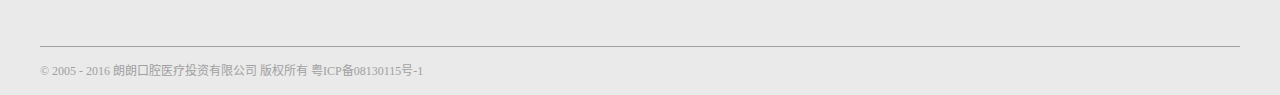
==== commit e65c8076: "使用mock" ====
--- a/index.html
+++ b/index.html
@@ -11,7 +11,7 @@
     <link rel="stylesheet" href="./css/common.css" />
     <link rel="stylesheet" href="./css/main.css" />
     <link rel="stylesheet" href="./front/iconfont/iconfont.css" />
-    <link rel="stylesheet" href="./css/swiper/css/swiper.min.css">
+    <link rel="stylesheet" href="./css/swiper/css/swiper.min.css" />
     <title>郎朗口腔</title>
   </head>
 
@@ -91,61 +91,84 @@
         </div>
       </header>
       <div class="container">
-           <!-- Swiper -->
-          <div class="swiper-container">
-            <div class="swiper-wrapper">
-              <div class="swiper-slide">
-                <div class="doctor-slide-item clearfixv doctor-info">
-                  <div class="img">
-                    <span class="name">方晓珍</span>
-                      <img src="images/pic005.jpg" alt="方晓珍"/>
-                  </div>
-                  <div class="content">
-                    <h4 class="title">牙周主诊医师</h4>
-                    <span class="txt">擅长：仿真陶瓷牙修复、牙周系统治疗、残根残冠的保存治疗等。</span>
-                    <i class="line"></i>
-                    <p class="dec">国内知名大学口腔医学学士，曾就职于高端私人齿科工作室，从事口腔事业10余年，对口腔各类常见疾病的临床治疗积累了丰富经验。积极学习新技术的临床应用，不断进修提升，精通牙体保存治疗。数次参加北京医科大学牙周学习研究项目、香港大学牙周学习研究项目。技术上追求完美，坚持 “微创无痛治疗” 原则，深受患者的信赖！</p>
-                    <a href="" class="link-more">查看更多<i class="iconfont icon-jiantou1"></i></a>
-                  </div>
-                </div>
-              </div>
-              <div class="swiper-slide">
-                <div class="doctor-slide-item clearfixv doctor-info">
-                  <div class="img">
-                    <span class="name">方晓珍</span>
-                      <img src="images/pic005.jpg" alt="方晓珍"/>
-                  </div>
-                  <div class="content">
-                    <h4 class="title">牙周主诊医师</h4>
-                    <span class="txt">擅长：仿真陶瓷牙修复、牙周系统治疗、残根残冠的保存治疗等。</span>
-                    <i class="line"></i>
-                    <p class="dec">国内知名大学口腔医学学士，曾就职于高端私人齿科工作室，从事口腔事业10余年，对口腔各类常见疾病的临床治疗积累了丰富经验。积极学习新技术的临床应用，不断进修提升，精通牙体保存治疗。数次参加北京医科大学牙周学习研究项目、香港大学牙周学习研究项目。技术上追求完美，坚持 “微创无痛治疗” 原则，深受患者的信赖！</p>
-                    <a href="" class="link-more">查看更多<i class="iconfont icon-jiantou1"></i></a>
-                  </div>
-                </div>
-              </div>
-              <div class="swiper-slide">
-                <div class="doctor-slide-item clearfixv doctor-info">
-                  <div class="img">
-                    <span class="name">方晓珍</span>
-                      <img src="images/pic005.jpg" alt="方晓珍"/>
-                  </div>
-                  <div class="content">
-                    <h4 class="title">牙周主诊医师</h4>
-                    <span class="txt">擅长：仿真陶瓷牙修复、牙周系统治疗、残根残冠的保存治疗等。</span>
-                    <i class="line"></i>
-                    <p class="dec">国内知名大学口腔医学学士，曾就职于高端私人齿科工作室，从事口腔事业10余年，对口腔各类常见疾病的临床治疗积累了丰富经验。积极学习新技术的临床应用，不断进修提升，精通牙体保存治疗。数次参加北京医科大学牙周学习研究项目、香港大学牙周学习研究项目。技术上追求完美，坚持 “微创无痛治疗” 原则，深受患者的信赖！</p>
-                    <a href="" class="link-more">查看更多<i class="iconfont icon-jiantou1"></i></a>
-                  </div>
+        <!-- Swiper -->
+        <div class="swiper-container">
+          <div class="swiper-wrapper">
+            <div class="swiper-slide">
+              <div class="doctor-slide-item clearfixv doctor-info">
+                <div class="img">
+                  <span class="name">方晓珍</span>
+                  <img src="images/pic005.jpg" alt="方晓珍" />
+                </div>
+                <div class="content">
+                  <h4 class="title">牙周主诊医师</h4>
+                  <span class="txt"
+                    >擅长：仿真陶瓷牙修复、牙周系统治疗、残根残冠的保存治疗等。</span
+                  >
+                  <i class="line"></i>
+                  <p class="dec">
+                    国内知名大学口腔医学学士，曾就职于高端私人齿科工作室，从事口腔事业10余年，对口腔各类常见疾病的临床治疗积累了丰富经验。积极学习新技术的临床应用，不断进修提升，精通牙体保存治疗。数次参加北京医科大学牙周学习研究项目、香港大学牙周学习研究项目。技术上追求完美，坚持
+                    “微创无痛治疗” 原则，深受患者的信赖！
+                  </p>
+                  <a href="" class="link-more"
+                    >查看更多<i class="iconfont icon-jiantou1"></i
+                  ></a>
                 </div>
               </div>
             </div>
-            <!-- Add Arrows -->
-            <!-- <div class="swiper-button-next"></div>
+            <div class="swiper-slide">
+              <div class="doctor-slide-item clearfixv doctor-info">
+                <div class="img">
+                  <span class="name">方晓珍</span>
+                  <img src="images/pic005.jpg" alt="方晓珍" />
+                </div>
+                <div class="content">
+                  <h4 class="title">牙周主诊医师</h4>
+                  <span class="txt"
+                    >擅长：仿真陶瓷牙修复、牙周系统治疗、残根残冠的保存治疗等。</span
+                  >
+                  <i class="line"></i>
+                  <p class="dec">
+                    国内知名大学口腔医学学士，曾就职于高端私人齿科工作室，从事口腔事业10余年，对口腔各类常见疾病的临床治疗积累了丰富经验。积极学习新技术的临床应用，不断进修提升，精通牙体保存治疗。数次参加北京医科大学牙周学习研究项目、香港大学牙周学习研究项目。技术上追求完美，坚持
+                    “微创无痛治疗” 原则，深受患者的信赖！
+                  </p>
+                  <a href="" class="link-more"
+                    >查看更多<i class="iconfont icon-jiantou1"></i
+                  ></a>
+                </div>
+              </div>
+            </div>
+            <div class="swiper-slide">
+              <div class="doctor-slide-item clearfixv doctor-info">
+                <div class="img">
+                  <span class="name">方晓珍</span>
+                  <img src="images/pic005.jpg" alt="方晓珍" />
+                </div>
+                <div class="content">
+                  <h4 class="title">牙周主诊医师</h4>
+                  <span class="txt"
+                    >擅长：仿真陶瓷牙修复、牙周系统治疗、残根残冠的保存治疗等。</span
+                  >
+                  <i class="line"></i>
+                  <p class="dec">
+                    国内知名大学口腔医学学士，曾就职于高端私人齿科工作室，从事口腔事业10余年，对口腔各类常见疾病的临床治疗积累了丰富经验。积极学习新技术的临床应用，不断进修提升，精通牙体保存治疗。数次参加北京医科大学牙周学习研究项目、香港大学牙周学习研究项目。技术上追求完美，坚持
+                    “微创无痛治疗” 原则，深受患者的信赖！
+                  </p>
+                  <a href="" class="link-more"
+                    >查看更多<i class="iconfont icon-jiantou1"></i
+                  ></a>
+                </div>
+              </div>
+            </div>
+          </div>
+          <!-- Add Arrows -->
+          <!-- <div class="swiper-button-next"></div>
               <div class="swiper-button-prev"></div> -->
-            </div>
-            <!-- Add Pagination -->
-            <div class="p-r"><div class="swiper-pagination swiper-pagination-doctor"></div></div>
+        </div>
+        <!-- Add Pagination -->
+        <div class="p-r">
+          <div class="swiper-pagination swiper-pagination-doctor"></div>
+        </div>
       </div>
     </section>
     <!-- 医生模块end -->
@@ -164,16 +187,14 @@
         <ul class="tab-menu">
           <!-- <a href="JavaScript:void();" class="current" title="行业动态">行业动态</a><a href="JavaScript:void();"  title="郎朗资讯">郎朗资讯</a><a href="JavaScript:void();"  title="媒体报道">媒体报道</a><a href="JavaScript:void();"  title="公益活动">公益活动</a> -->
         </ul>
-        <div class="news-wrap row-container gutter-15 padding-top-73 padding-bottom-102">
+        <div
+          class="news-wrap row-container gutter-15 padding-top-73 padding-bottom-102"
+        >
           <div class="row-wrap">
-            <div class="box">
-            </div>
-            <div class="box">
-            </div>
-            <div class="box">
-            </div>
-            <div class="box">
-            </div>
+            <div class="box"></div>
+            <div class="box"></div>
+            <div class="box"></div>
+            <div class="box"></div>
           </div>
         </div>
       </section>
@@ -182,11 +203,13 @@
     <!-- 页脚 -->
     <div id="footer"></div>
     <script src="./js/jquery.min.js"></script>
+    <script src="./js/mock.js"></script>
+    <script src="./js/data.js"></script>
     <script src="./js/swiper/js/swiper.min.js"></script>
     <script src="./js/common.js"></script>
     <script src="./js/banner.js"></script>
     <script src="js/docswiper.js"></script>
-    <script src="js/indextNewsAjax.js"></script>
+    <!-- <script src="js/indextNewsAjax.js"></script> -->
     <script>
       $("#header").load("header.html");
       $("#footer").load("footer.html");
@@ -195,9 +218,9 @@
         msg: "加载中",
       });
       $.ajax({
-        url: "./data/index.php",
+        url: "http://localhost/api/index",
         dataType: "json",
-        async: true,
+        async: false,
         cache: false,
         data: {
           categoryId: 123456,
@@ -205,6 +228,7 @@
         type: "POST",
         beforeSend: function () {},
         success: function (req) {
+          console.log("index.html->241:\t", req);
           let infoListWrap = document.getElementById("infoListWrap");
           if (!req.data || req.data.length === 0) {
             loadingMsg({
@@ -236,7 +260,7 @@
         error: function () {},
       });
       $.ajax({
-        url: "./data/index.php",
+        url: "http://localhost/api/index1",
         dataType: "json",
         async: true,
         cache: false,
@@ -247,6 +271,7 @@
         type: "POST",
         beforeSend: function () {},
         success: function (req) {
+          console.log("index.html->274:\t", req);
           let welfare = document.getElementById("welfareWrap");
           let data = req.data;
           let html = "";
@@ -294,7 +319,94 @@
         complete: function () {},
         error: function () {},
       });
+      $.ajax({
+        url: "http://localhost/api/newsCategory",
+        dataType: "json",
+        async: false,
+        cache: false,
+        data: JSON.stringify({
+          module: "news",
+        }),
+        headers: {
+          "Content-Type": "application/json; charset=urf-8",
+        },
+        type: "POST",
+        beforeSend: function () {},
+        success: function (req) {
+          console.log('index.html->336:\t',req)
+          let tabMenu = document.querySelector(".tab-menu");
+          console.log(tabMenu);
+          let menuHtml = "";
+          req.data.forEach((item, index) => {
+            let className = index == 0 ? "current" : "";
+            menuHtml += `<a data-request="false" href="javascript:void(0);" onclick="loadNewsData({_this:this,id : ${item.id},idx : ${index}});" class="${className}" title="${item.categoryName}">${item.categoryName}</a>`;
+          });
+          tabMenu.innerHTML = menuHtml;
+          let _this = tabMenu.children[0];
+          loadNewsData({ _this: _this, id: req.data[0].id, idx: 0 });
+        },
+        complete: function () {},
+        error: function () {},
+      });
+
+      function loadNewsData() {
+        /* 获取tab按钮是否点击的状态，若已经点击过代表已经获取到了数据，就不再请求ajax */
+        let _this = arguments[0]._this; //获取tab对象
+        let isRequest = _this.getAttribute("data-request"); //获取tab上的自定义属性
+        let boxs = document.querySelectorAll(".news-wrap .box"); //获取所有内容容器
+        let idx = arguments[0].idx; //当前点击的是哪个标签
+        let menus = document.querySelectorAll(".tab-menu>a"); //获取所有的tab
+        menus.forEach((item) => {
+          item.className = "";
+        });
+        menus[idx].className = "current";
+        menus[idx].setAttribute("data-request", true);
+        boxs.forEach((item, index) => {
+          if (index == idx) item.style.display = "block";
+          else item.style.display = "none";
+        });
+        if (isRequest == "true") return false;
+        $.ajax({
+          url: "http://localhost/api/indexNews",
+          dataType: "json",
+          timeout: 5000,
+          data: JSON.stringify({
+            categoryId: arguments[0].id,
+          }),
+          headers: {
+            "Content-Type": "application/json; charset=urf-8",
+            token: "aaa",
+          },
+          type: "POST",
+          beforeSend: function () {},
+          success: function (req) {
+            let boxHtml = "";
+            req.data.forEach((item) => {
+              let date = item.time.split(" ")[0];
+              boxHtml += `
+              <div class="col-item-3">
+                <div class="item">
+                  <div class="img-cover" style="background-image:url(${item.imgUrl}">
+                    <img src="images/blank/indexNews.png" alt="${item.title}" width="100%">
+                  </div>
+                  <div class="figure-content padding-top-24">
+                    <h4 class="title">${item.title}</h4>
+                    <time datetime="${item.time}" pubtime="${date}">${date}</time>
+                    <i class="line"></i>
+                    <p class="dec">${item.dec}</p>
+                    <a href="" class="link-more">查看更多<i class="iconfont icon-jiantou1"></i></a>
+                  </div>
+                </div>
+              </div>
+            `;
+            });
+            boxs[idx].innerHTML = boxHtml;
+            _this.setAttribute("data-request", "true");
+          },
+          complete: function () {},
+          error: function () {},
+        });
+      }
     </script>
-    
   </body>
 </html>
--- a/css/common.css
+++ b/css/common.css
@@ -8,6 +8,9 @@
     clear: both;
     visibility: hidden; }
 
+#header {
+  background-color: #fff; }
+
 .color-main {
   color: #21b8c6; }
 
@@ -45,6 +48,10 @@
 
 .p-r {
   position: relative; }
+
+/* 背景颜色 */
+.bc-color-f7 {
+  background-color: #F7F7F7; }
 
 .logo {
   /* float: left; logo在最左边 */
@@ -162,9 +169,11 @@
     top: 0; }
 
 /* footer开始 */
-footer {
+.footer {
   padding-top: 74px;
   background-color: #eaeaea; }
+  .footer address {
+    font-style: normal; }
 
 #copyright {
   margin-top: 59px;
@@ -395,6 +404,12 @@
     padding: 0 15px; }
   .row-container.gutter-15 .row-wrap {
     margin: 0 -15px; }
+  .row-container.gutter-16 div[class^="col-item"] {
+    padding: 0 16px; }
+  .row-container.gutter-16 .row-wrap {
+    margin: 0 -16px; }
+  .row-container .col-item-12 {
+    width: 100%; }
   .row-container .col-item-4 {
     width: 33.33333%; }
   .row-container .col-item-6 {
@@ -417,8 +432,7 @@
 .figure-content .line {
   display: block;
   width: 50px;
-  height: 1px;
-  background-color: #a0a0a0; }
+  border: 1px solid #a0a0a0; }
 .figure-content .dec {
   padding-top: 15px;
   margin-bottom: 22px;
@@ -440,11 +454,11 @@
   border-bottom: 1px solid #f1f1f1; }
 
 .pagination {
-  margin-top: 80px;
   margin-bottom: 120px;
   font-size: 0;
   text-align: center; }
-  .pagination a, .pagination span {
+  .pagination a,
+  .pagination span {
     display: inline-block;
     width: 35px;
     height: 35px;
@@ -457,6 +471,8 @@
   .pagination span {
     background-color: #21b8c6;
     color: #fefefe; }
+  .pagination.hospital-module a {
+    background-color: #eee; }
 
 /* clearfix 清浮动 添加到父级元素上即可*/
 .clearfix:after {
--- a/css/main.css
+++ b/css/main.css
@@ -1,4 +1,13 @@
 @charset "UTF-8";
+.hospital-wrap .item, .public-welfare .item, .content-wrap {
+  height: 1%; }
+  .hospital-wrap .item:after, .public-welfare .item:after, .content-wrap:after {
+    content: ".";
+    display: block;
+    height: 0;
+    clear: both;
+    visibility: hidden; }
+
 #slide-wrap {
   position: relative;
   overflow: hidden; }
@@ -222,3 +231,334 @@
   color: #010101;
   font-weight: normal;
   opacity: 0.8; }
+
+/* partner.html */
+.partner-list .item {
+  padding: 0 20px 84px 20px;
+  opacity: 0.7;
+  filter: alpha(opacity=70);
+  -webkit-transition: all 0.3s ease 0s;
+  -moz-transition: all 0.3s ease 0s;
+  -ms-transition: all 0.3s ease 0s;
+  -o-transition: all 0.3s ease 0s;
+  transition: all 0.3s ease 0s; }
+  .partner-list .item:hover {
+    opacity: 1;
+    filter: alpha(opacity=100); }
+.partner-list .img {
+  display: block;
+  background: white;
+  box-shadow: 0px 0px 11px 0px rgba(4, 0, 0, 0.1);
+  border-radius: 8px;
+  -webkit-transition: all 0.3s ease 0s;
+  -moz-transition: all 0.3s ease 0s;
+  -ms-transition: all 0.3s ease 0s;
+  -o-transition: all 0.3s ease 0s;
+  transition: all 0.3s ease 0s; }
+  .partner-list .img:hover {
+    box-shadow: 0px 0px 11px 0px rgba(4, 0, 0, 0.2); }
+.partner-list img {
+  border-radius: 8px; }
+.partner-list figcaption {
+  padding-top: 33px;
+  text-align: center;
+  display: -webkit-box;
+  -webkit-line-clamp: 1;
+  -webkit-box-orient: vertical;
+  overflow: hidden; }
+
+/* 门诊列表 */
+.hospital-wrap .item, .public-welfare .item {
+  position: relative;
+  margin-bottom: 81px;
+  background-color: #fff; }
+.hospital-wrap .item:last-child .content:after, .public-welfare .item:last-child .content:after {
+  display: none; }
+.hospital-wrap .item:nth-child(2n+1) .hospital-logo, .public-welfare .item:nth-child(2n+1) .hospital-logo {
+  right: 0; }
+.hospital-wrap .item:nth-child(2n) .hospital-logo, .public-welfare .item:nth-child(2n) .hospital-logo {
+  left: 0; }
+.hospital-wrap .item:nth-child(2n) .img-wrap, .public-welfare .item:nth-child(2n) .img-wrap,
+.hospital-wrap .item:nth-child(2n) .content,
+.public-welfare .item:nth-child(2n) .content {
+  float: right; }
+.hospital-wrap .hospital-logo, .public-welfare .hospital-logo {
+  position: absolute;
+  width: 139px;
+  height: 68px;
+  background: white;
+  top: 50%;
+  margin-top: -34px; }
+.hospital-wrap .img-wrap, .public-welfare .img-wrap {
+  position: relative; }
+.hospital-wrap .img-wrap, .public-welfare .img-wrap,
+.hospital-wrap .content,
+.public-welfare .content {
+  float: left;
+  width: 50%; }
+.hospital-wrap .content, .public-welfare .content {
+  padding: 50px 32px 0;
+  -webkit-box-sizing: border-box;
+  -moz-box-sizing: border-box;
+  -ms-box-sizing: border-box;
+  -o-box-sizing: border-box;
+  box-sizing: border-box; }
+  .hospital-wrap .content::after, .public-welfare .content::after {
+    content: "";
+    position: absolute;
+    bottom: -40px;
+    left: 50%;
+    margin-left: -30px;
+    width: 60px;
+    display: block;
+    border: 1px solid #DDDDDD; }
+.hospital-wrap .line, .public-welfare .line {
+  margin-top: 18px;
+  margin-bottom: 3px; }
+.hospital-wrap .dec, .public-welfare .dec {
+  margin-bottom: 14px;
+  display: -webkit-box;
+  -webkit-line-clamp: 1;
+  -webkit-box-orient: vertical;
+  overflow: hidden; }
+
+/* 公益活动 */
+.public-welfare .item {
+  margin-bottom: 100px;
+  background-color: transparent; }
+  .public-welfare .item:nth-child(2n) .content {
+    left: 0;
+    right: auto; }
+.public-welfare .content {
+  position: absolute;
+  top: 73px;
+  right: 0;
+  bottom: 0;
+  padding-left: 50px;
+  padding-right: 60px;
+  width: -webkit-calc(50% + 53px);
+  background-color: #fff; }
+  .public-welfare .content:after {
+    display: none; }
+.public-welfare time {
+  padding-top: 2px;
+  padding-bottom: 12px; }
+.public-welfare .title {
+  font-size: 24px; }
+.public-welfare .dec {
+  margin-bottom: 22px;
+  line-height: 30px;
+  display: -webkit-box;
+  -webkit-line-clamp: 3;
+  -webkit-box-orient: vertical;
+  overflow: hidden; }
+.public-welfare .line {
+  margin-bottom: 14px;
+  border-color: #21B8C6; }
+
+.baidu-map {
+  width: 100%;
+  height: 398px; }
+
+.content-wrap .info {
+  float: left;
+  width: 400px;
+  padding: 37px 0;
+  background: #F9F9F9;
+  text-align: center; }
+  .content-wrap .info h4 {
+    font-size: 24px;
+    margin-bottom: 28px; }
+  .content-wrap .info span {
+    display: block;
+    margin-bottom: 10px;
+    color: #010101; }
+  .content-wrap .info a {
+    display: inline-block;
+    margin-bottom: 26px;
+    padding: 0 25px 0 23px;
+    border-radius: 22px;
+    background: #21b8c6;
+    font-size: 18px;
+    line-height: 44px;
+    font-weight: 400;
+    color: #FEFEFE; }
+  .content-wrap .info strong {
+    color: #21b8c6; }
+  .content-wrap .info p {
+    line-height: 20px;
+    margin-bottom: 20px; }
+    .content-wrap .info p:last-child {
+      margin-bottom: 0; }
+
+.message-form {
+  margin-left: 500px; }
+  .message-form .title {
+    border-top: 1px solid #E3E3E3;
+    font-size: 18px;
+    font-weight: 400;
+    color: #010101;
+    text-align: center;
+    line-height: 85px; }
+  .message-form .input-item {
+    margin-bottom: 26px;
+    border-bottom: 1px solid #e3e3e3; }
+  .message-form input,
+  .message-form textarea {
+    width: 100%;
+    padding: 12px 13px;
+    -webkit-box-sizing: border-box;
+    -moz-box-sizing: border-box;
+    -ms-box-sizing: border-box;
+    -o-box-sizing: border-box;
+    box-sizing: border-box;
+    border: none;
+    font-size: 14px; }
+  .message-form textarea {
+    height: 112px; }
+  .message-form input::-webkit-input-placeholder {
+    /*Webkit browsers*/
+    color: #a0a0a0; }
+  .message-form input:-moz-placeholder {
+    /*Mozilla Firefox 4 to 8*/
+    color: #a0a0a0; }
+  .message-form input::-moz-placeholder {
+    /*Mozilla Firefox 19+*/
+    color: #a0a0a0; }
+  .message-form input:-ms-input-placeholder {
+    /*Internet Explorer 10+*/
+    color: #a0a0a0; }
+  .message-form button[type=button] {
+    width: 115px;
+    height: 40px;
+    border: none;
+    background: #010101;
+    font-size: 16px;
+    font-weight: 400;
+    color: white;
+    line-height: 40px;
+    text-align: center; }
+
+.jobs-banner {
+  margin: 100px 0;
+  padding-top: 108px;
+  padding-bottom: 117px;
+  background: url(../images/jobs-bg.jpg) no-repeat center;
+  background-size: cover;
+  color: #fff;
+  text-align: center; }
+  .jobs-banner h4 {
+    margin-bottom: 30px;
+    font-size: 55px; }
+  .jobs-banner p {
+    margin-bottom: 14px;
+    font-size: 24px; }
+  .jobs-banner span {
+    font-size: 14px;
+    text-transform: uppercase; }
+
+.jobs-list section {
+  margin-bottom: 10px; }
+  .jobs-list section:last-child {
+    margin-bottom: 0; }
+.jobs-list header {
+  position: relative;
+  padding-left: 31px;
+  background: #f9f9f9;
+  border: 1px solid #ebebeb;
+  line-height: 43px;
+  color: #a0a0a0;
+  font-size: 14px; }
+  .jobs-list header strong {
+    color: #010101;
+    font-weight: bold; }
+  .jobs-list header span {
+    margin-right: 60px; }
+  .jobs-list header:after {
+    content: "+";
+    position: absolute;
+    right: 25px;
+    color: black;
+    font-size: 24px; }
+.jobs-list .show .content {
+  display: block; }
+.jobs-list .show header:after {
+  content: "-"; }
+.jobs-list .content {
+  display: none;
+  padding: 23px 32px;
+  line-height: 30px;
+  color: #7c7c7c; }
+  .jobs-list .content .button {
+    display: block;
+    width: 90px;
+    margin: 19px 0 8px;
+    border-radius: 16px;
+    background: #21b8c6;
+    color: #fff;
+    text-align: center;
+    line-height: 32px;
+    font-weight: normal; }
+  .jobs-list .content .info a {
+    color: black;
+    font-weight: bold; }
+  .jobs-list .content .info span {
+    margin-right: 44px; }
+.jobs-list .mark {
+  position: absolute;
+  left: 0;
+  right: 0;
+  bottom: 0;
+  top: 0;
+  z-index: 10;
+  cursor: pointer; }
+
+.article-content {
+  position: relative;
+  padding: 0 85px; }
+  .article-content header {
+    padding: 83px 0 30px;
+    text-align: center;
+    border-bottom: 1px solid #ececec; }
+    .article-content header .title {
+      margin-bottom: 19px;
+      font-size: 30px; }
+    .article-content header span {
+      margin: 0 9px;
+      color: #a0a0a0; }
+  .article-content section p {
+    padding: 18px 0;
+    font-size: 15px;
+    color: #010101;
+    line-height: 35px;
+    text-indent: 2em; }
+  .article-content section img {
+    max-width: 100%; }
+  .article-content footer {
+    padding-top: 74px; }
+    .article-content footer .link-more {
+      margin: 65px auto 73px;
+      border-color: #e2e2e2;
+      color: #a0a0a0;
+      line-height: 29px; }
+
+.related {
+  display: flex;
+  border-top: 1px solid #ececec;
+  border-bottom: 1px solid #ececec;
+  line-height: 38px; }
+  .related li {
+    flex: 1; }
+  .related a {
+    color: #010101; }
+  .related .icon {
+    display: inline-block;
+    width: 16px;
+    height: 16px;
+    margin: 0 5px;
+    background-image: url(../images/icon001.jpg);
+    background-repeat: no-repeat; }
+  .related li:first-child i {
+    background-position: left top; }
+  .related li:last-child i {
+    background-position: right top; }
--- a/front/iconfont/iconfont.css
+++ b/front/iconfont/iconfont.css
@@ -1,10 +1,10 @@
 @font-face {font-family: "iconfont";
-  src: url('iconfont.eot?t=1590669801693'); /* IE9 */
-  src: url('iconfont.eot?t=1590669801693#iefix') format('embedded-opentype'), /* IE6-IE8 */
-  url('[data-uri]') format('woff2'),
-  url('iconfont.woff?t=1590669801693') format('woff'),
-  url('iconfont.ttf?t=1590669801693') format('truetype'), /* chrome, firefox, opera, Safari, Android, iOS 4.2+ */
-  url('iconfont.svg?t=1590669801693#iconfont') format('svg'); /* iOS 4.1- */
+  src: url('iconfont.eot?t=1591693110170'); /* IE9 */
+  src: url('iconfont.eot?t=1591693110170#iefix') format('embedded-opentype'), /* IE6-IE8 */
+  url('[data-uri]') format('woff2'),
+  url('iconfont.woff?t=1591693110170') format('woff'),
+  url('iconfont.ttf?t=1591693110170') format('truetype'), /* chrome, firefox, opera, Safari, Android, iOS 4.2+ */
+  url('iconfont.svg?t=1591693110170#iconfont') format('svg'); /* iOS 4.1- */
 }
 
 .iconfont {
@@ -13,6 +13,14 @@
   font-style: normal;
   -webkit-font-smoothing: antialiased;
   -moz-osx-font-smoothing: grayscale;
+}
+
+.icon-jiantouarrowheads3:before {
+  content: "\e6bd";
+}
+
+.icon-jiantouarrowheads3-copy:before {
+  content: "\e730";
 }
 
 .icon-jiantou1:before {
